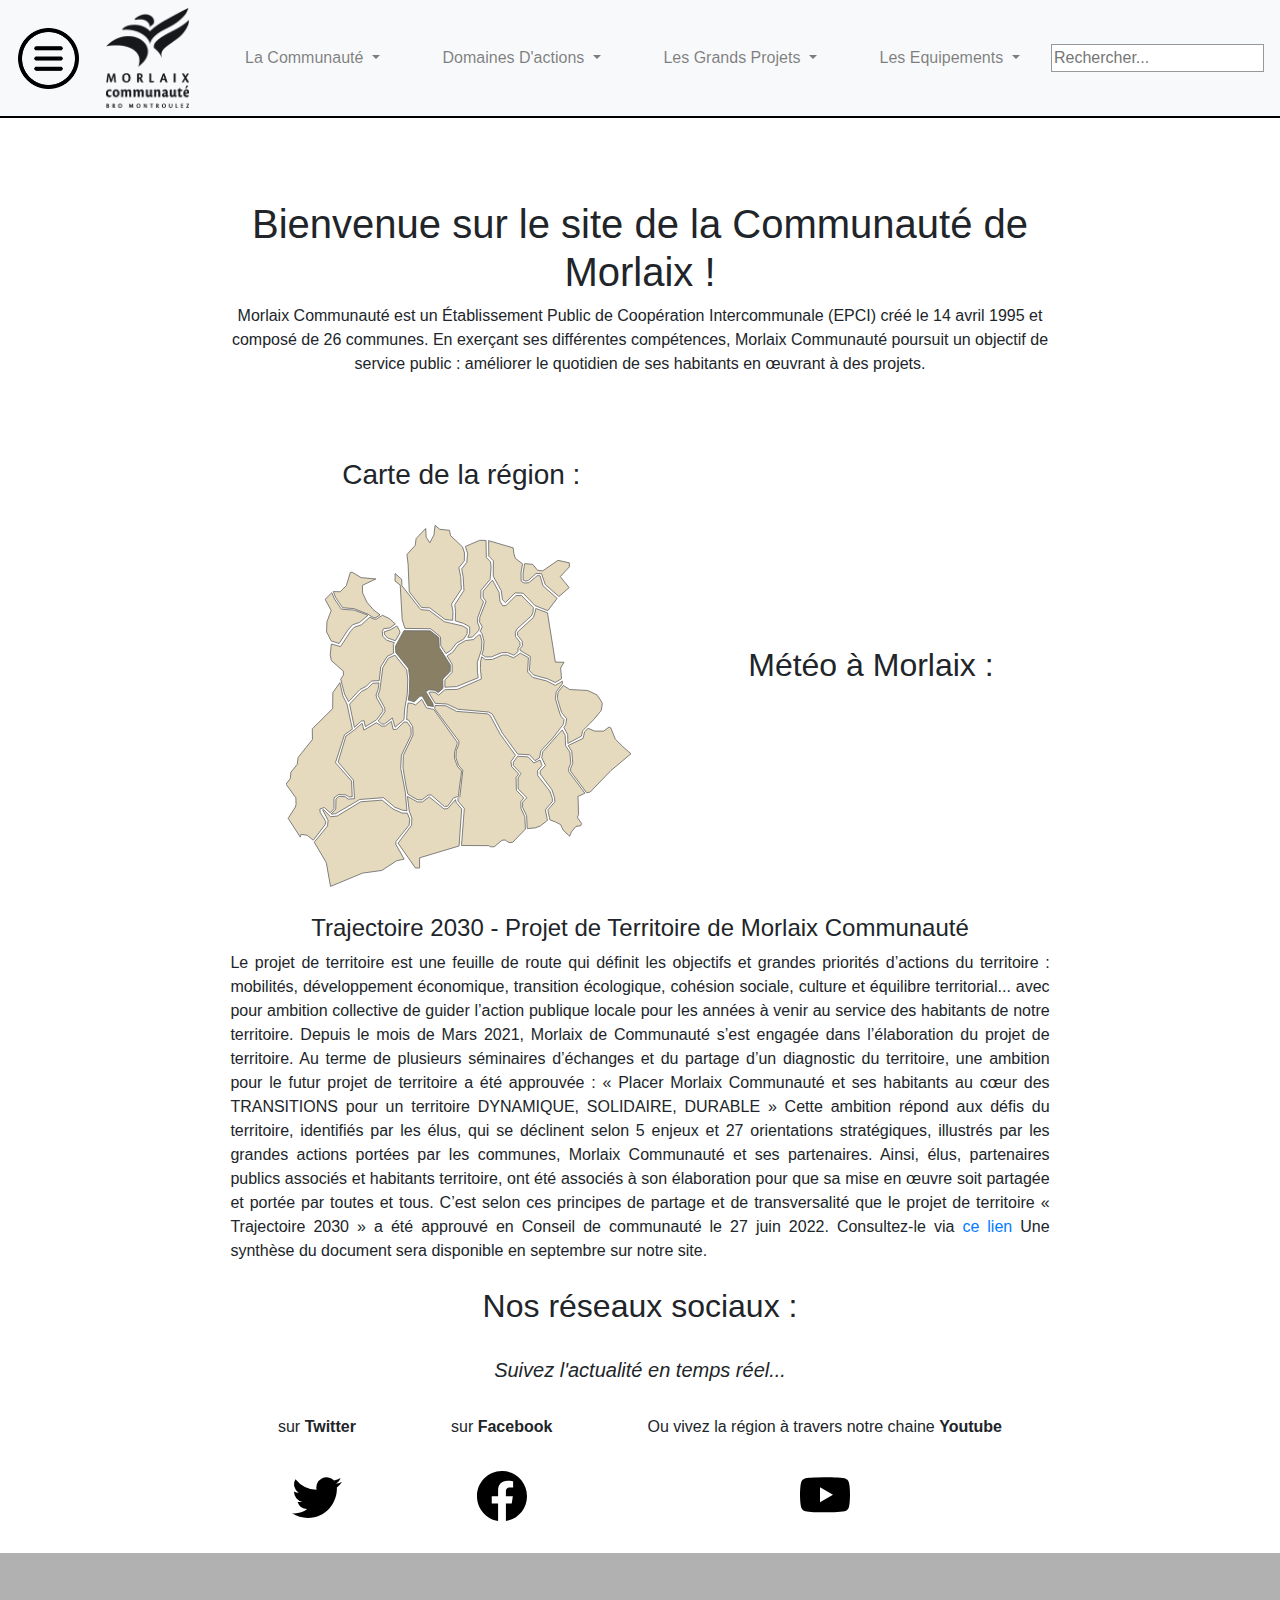
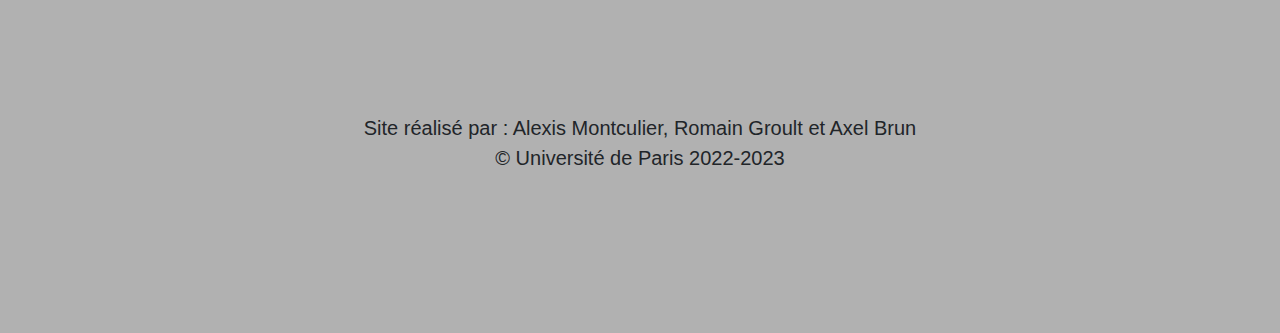
==== index.html @ 9798458b "Projet_Morlaix_v2" ====
<!DOCTYPE html>
<html lang="en">

<head>
  <meta charset="UTF-8">
  <meta http-equiv="X-UA-Compatible" content="IE=edge">
  <meta name="viewport" content="width=device-width, initial-scale=1.0">
  <link rel="stylesheet" href="https://cdn.jsdelivr.net/npm/bootstrap@4.0.0/dist/css/bootstrap.min.css"
    integrity="sha384-Gn5384xqQ1aoWXA+058RXPxPg6fy4IWvTNh0E263XmFcJlSAwiGgFAW/dAiS6JXm" crossorigin="anonymous">
  <link rel="stylesheet" href="CSS/style.css">
  
  <script src="https://code.jquery.com/jquery-3.6.1.min.js"></script>
  <title>Morlaix Communauté</title>
</head>

<body>
  <header class="sticky-top" id="navbar">
    <nav class="navbar navbar-expand-lg navbar-light bg-light">
      <img class="navItem" id="logoTroisBarres" src="image/LogoTroisBarres.png">
      <a class="d-block navItem" id="logo" href="Accueil.html"><img class="navItem" id="logoSite"
          src="image/logo-menu.png"></a>
      <button class="navbar-toggler" type="button" data-toggle="collapse" data-target="#navbarNavDropdown"
        aria-controls="navbarNavDropdown" aria-expanded="false" aria-label="Toggle navigation">
        <span class="navbar-toggler-icon"></span>
      </button>
      <div class="collapse navbar-collapse mx-auto" id="navbarNavDropdown" style="width: 80%">
        <ul class="navbar-nav w-100 d-flex justify-content-around">
          <li class="navItem">
            <a class="nav-link dropdown-toggle" href="#" id="navbarDropdownMenuLink" data-toggle="dropdown"
              aria-haspopup="true" aria-expanded="false">
              La Communauté
            </a>
            <div class="dropdown-menu" aria-labelledby="navbarDropdownMenuLink">
              <a class="dropdown-item" href="#">Les Compétences</a>
              <a class="dropdown-item" href="#">Présentation</a>
              <a class="dropdown-item" href="#">Commande Publique</a>
              <a class="dropdown-item" href="#">Histoire</a>
              <a class="dropdown-item" href="#">Les élus</a>
              <a class="dropdown-item" href="#">Trajectoire 2030</a>
              <a class="dropdown-item" href="#">Bro Montroulez</a>
              <a class="dropdown-item" href="#">Les Assemblées</a>
              <a class="dropdown-item" href="#">Rapport d'Activités 2020</a>
              <a class="dropdown-item" href="#">Catalogue des Tarifs</a>
              <a class="dropdown-item" href="#">Délégation des Services Publics</a>
              <a class="dropdown-item" href="#">Finances</a>
            </div>
          </li>
          <li class="navItem">
            <a class="nav-link dropdown-toggle" href="#" id="navbarDropdownMenuLink" data-toggle="dropdown"
              aria-haspopup="true" aria-expanded="false">
              Domaines D'actions
            </a>
            <div class="dropdown-menu" aria-labelledby="navbarDropdownMenuLink">
              <a class="dropdown-item" href="#">Economie</a>
              <a class="dropdown-item" href="#">Aménagement de l'espace</a>
              <a class="dropdown-item" href="#">Développement Durable</a>
              <a class="dropdown-item" href="#">Système d'Information Géographique</a>
              <a class="dropdown-item" href="#">Les élus</a>
              <a class="dropdown-item" href="#">Transports et Déplacements</a>
              <a class="dropdown-item" href="#">Habitat - Logement</a>
              <a class="dropdown-item" href="#">Tourisme</a>
              <a class="dropdown-item" href="#">Mer et Littoral</a>
              <a class="dropdown-item" href="#">Cohésion Sociale - Jeunesse</a>
              <a class="dropdown-item" href="#">Collecte et Valorisation des Déchets</a>
              <a class="dropdown-item" href="#">Milieux Naturels</a>
              <a class="dropdown-item" href="#">Enseignement Supérieur</a>
              <a class="dropdown-item" href="#">Eau et Assainissement</a>
            </div>
          </li>
          <li class="navItem">
            <a class="nav-link dropdown-toggle" href="#" id="navbarDropdownMenuLink" data-toggle="dropdown"
              aria-haspopup="true" aria-expanded="false">
              Les Grands Projets
            </a>
            <div class="dropdown-menu" aria-labelledby="navbarDropdownMenuLink">
              <a class="dropdown-item" href="#">Le Pôle d'Echange Multimodal</a>
              <a class="dropdown-item" href="#">Réhabilitation de la Manufacture</a>
              <a class="dropdown-item" href="#">ZAC de St Fiacre</a>
              <a class="dropdown-item" href="#">Modernisation de l'Aéroport de l'Aéroport Morlaix Ploujean</a>
              <a class="dropdown-item" href="#">Aménagement des ports</a>
              <a class="dropdown-item" href="#">Le PLUI-H</a>
            </div>
          </li>
          <li class="navItem">
            <a class="nav-link dropdown-toggle" href="#" id="navbarDropdownMenuLink" data-toggle="dropdown"
              aria-haspopup="true" aria-expanded="false">
              Les Equipements
            </a>
            <div class="dropdown-menu" aria-labelledby="navbarDropdownMenuLink">
              <a class="dropdown-item" href="#">Le Rail Route</a>
              <a class="dropdown-item" href="#">Les ZA</a>
              <a class="dropdown-item" href="#">Les Ports - L'Aéroport Morlaix</a>
              <a class="dropdown-item" href="#">La Manufacture des Tabacs</a>
              <a class="dropdown-item" href="#">L'Auberge de Jeunesse</a>
              <a class="dropdown-item" href="#">L'espace Aquatique</a>
              <a class="dropdown-item" href="#">La Cafét'</a>
              <a class="dropdown-item" href="#">La Maison des Penanault</a>
              <a class="dropdown-item" href="#">Les Déchèteries Communautaires</a>
            </div>
          </li>
        </ul>
      </div>
      <!---->
      <div class="navItem">
        <input type="text" id="SearchBar" onkeyup="myFunction()" placeholder="Rechercher...">
      </div>
    </nav>
    <script src="https://cdn.jsdelivr.net/npm/popper.js@1.12.9/dist/umd/popper.min.js"
      integrity="sha384-ApNbgh9B+Y1QKtv3Rn7W3mgPxhU9K/ScQsAP7hUibX39j7fakFPskvXusvfa0b4Q"
      crossorigin="anonymous"></script>
    <script src="https://cdn.jsdelivr.net/npm/bootstrap@4.0.0/dist/js/bootstrap.min.js"
      integrity="sha384-JZR6Spejh4U02d8jOt6vLEHfe/JQGiRRSQQxSfFWpi1MquVdAyjUar5+76PVCmYl"
      crossorigin="anonymous"></script>
    <script src="JS/navbar.js"></script>
  </header>

  <div id="bouttonsColonne">
    <div class="contenu>">
      <button class="btn">Habiter</button>
      <button class="btn">Se Déplacer</button>
      <button class="btn">Entreprendre</button>
      <button class="btn">Visiter / Sortir</button>
      <button class="btn">Grandir</button>
      <button class="btn">Aménager<br>Durablement</button>
      <button class="btn">Réduire, Trier<br>les Déchets</button>
      <button class="btn">Etudier</button>
      <button class="btn">Vivre<br>Ensemble</button>
    </div>
    <script src="JS/button.js"></script>
  </div>

  <div class="corps container-colonne">
    <div class="bienvenue">
      <h1>Bienvenue sur le site de la Communauté de Morlaix !</h1>
      <p>
        Morlaix Communauté est un Établissement Public de Coopération
        Intercommunale (EPCI) créé le 14 avril 1995 et composé de 26 communes.
        En exerçant ses différentes compétences, Morlaix Communauté poursuit
        un objectif de service public : améliorer le quotidien de ses habitants en
        œuvrant à des projets.
      </p>
    </div>

    <div class="article">
      <h4>Trajectoire 2030 - Projet de Territoire de Morlaix Communauté</h3>
        <p>
          Le projet de territoire est une feuille de route qui définit les objectifs et grandes priorités d’actions du
          territoire : mobilités, développement économique, transition écologique, cohésion sociale, culture et
          équilibre
          territorial... avec pour ambition collective de guider l’action publique locale pour les années à venir au
          service des habitants de notre territoire.
          Depuis le mois de Mars 2021, Morlaix de Communauté s’est engagée dans l’élaboration du projet de territoire.
          Au
          terme de plusieurs séminaires d’échanges et du partage d’un diagnostic du territoire, une ambition pour le
          futur
          projet de territoire a été approuvée : « Placer Morlaix Communauté et ses habitants au cœur des TRANSITIONS
          pour
          un territoire DYNAMIQUE, SOLIDAIRE, DURABLE »
          Cette ambition répond aux défis du territoire, identifiés par les élus, qui se déclinent selon 5 enjeux et 27
          orientations stratégiques, illustrés par les grandes actions portées par les communes, Morlaix Communauté et
          ses
          partenaires.
          Ainsi, élus, partenaires publics associés et habitants territoire, ont été associés à son élaboration pour que
          sa mise en œuvre soit partagée et portée par toutes et tous.
          C’est selon ces principes de partage et de transversalité que le projet de territoire « Trajectoire 2030 » a
          été
          approuvé en Conseil de communauté le 27 juin 2022. Consultez-le via
          <a href="https://urlz.fr/iOXj" target="_blank">ce lien</a>
          Une synthèse du document sera disponible en septembre sur notre site.
        </p>
    </div>

    <div class="carte-meteo container-ligne">
      <div class="carte container-colonne">
        <h3>Carte de la région :</h3>
        <svg>
          <a xlink:title="St-Thégonnec Loc-Eguiner">
            <path style="stroke-linejoin: round; stroke-opacity: 1;  " fill="#e5dabe" stroke="#666666"
              d="M1.3,189.3L5.7,182.4L6.1000000000000005,180.9L6,176.8L0,168.5L2.6,165.1L3,161.2L6.8,156.5L7.3999999999999995,152.2L16.099999999999998,141.29999999999998L15.999999999999998,134.79999999999998L28.4,122.49999999999999L28.5,112.79999999999998L32.8,106.69999999999999L34.599999999999994,114.79999999999998L37.099999999999994,119.69999999999999L40.39999999999999,135L35.599999999999994,138.4L30.099999999999994,155.4L39.89999999999999,166.6L40.29999999999999,176.2H38.19999999999999L36.39999999999999,175L31.999999999999993,174.8L29.199999999999992,176.8V183.4L26.89999999999999,185.9L23.29999999999999,182.70000000000002L20.59999999999999,183.60000000000002L20.79999999999999,185.60000000000002L24.19999999999999,191.20000000000002L23.899999999999988,193.00000000000003L16.599999999999987,202.60000000000002L12.899999999999988,199.60000000000002L9.2,199L8.7,200.7L1.3,189.3"
              stroke-width="0.5" stroke-linejoin="round" stroke-opacity="1"
              transform="matrix(1.6434,0,0,1.6434,0,8.2757)"></path>
          </a>
          <a xlink:title="Plounéour-Menez">
            <path style="stroke-linejoin: round; stroke-opacity: 1;  " fill="#e5dabe" stroke="#666666"
              d="M17.2,203.8L25.299999999999997,193.9L25.599999999999998,190.5L22.299999999999997,184.1L22.799999999999997,183.9L27.099999999999998,188.3L31.099999999999998,187.9L45.5,179.20000000000002L58.5,178.20000000000002L65.1,183.60000000000002L70.69999999999999,186.10000000000002H73.79999999999998L75.29999999999998,189.8L74.89999999999998,193.4L66.89999999999998,203.4L66.79999999999998,205.1L71.89999999999998,214.1L67.29999999999998,215.1L58.29999999999998,221L46.59999999999998,222.6L27.09999999999998,230.7L24.49999999999998,216.2L17.2,203.8Z"
              stroke-width="0.5" stroke-linejoin="round" stroke-opacity="1"
              transform="matrix(1.6434,0,0,1.6434,0,8.2757)"></path>
          </a>
          <a xlink:title="Taulé">
            <path style="stroke-linejoin: round; stroke-opacity: 1;  " fill="#e5dabe" stroke="#666666"
              d="M38.1,118.3L35.6,113.6L33.300000000000004,104.6L35,102L34.8,99.6L27.599999999999998,93.3L26.9,89.8L27.599999999999998,83.2L33.199999999999996,84.8L39.3,75.39999999999999L41.5,72.99999999999999L45.9,71.49999999999999L51.1,66.79999999999998L53,67.89999999999998L54.9,68.09999999999998L58.699999999999996,65.69999999999997L62.99999999999999,67.79999999999997L66.5,70.99999999999997L63.2,73.39999999999998L59.400000000000006,73.89999999999998L58.60000000000001,75.49999999999997L58.80000000000001,78.39999999999998L61.20000000000001,80.89999999999998L66.00000000000001,82.39999999999998L65.30000000000001,83.49999999999997L65.4,88.79999999999997L61.50000000000001,90.79999999999997L57.70000000000001,96.99999999999997L56.70000000000001,105.49999999999997L52.00000000000001,105.69999999999997L48.900000000000006,108.89999999999998L45.00000000000001,110.89999999999998L38.1,118.3Z"
              stroke-width="0.5" stroke-linejoin="round" stroke-opacity="1"
              transform="matrix(1.6434,0,0,1.6434,0,8.2757)"></path>
          </a>
          <a xlink:title="Henvic">
            <path style="stroke-linejoin: round; stroke-opacity: 1;  " fill="#e5dabe" stroke="#666666"
              d="M27.5,81.3L32.3,82.89999999999999L37.599999999999994,74.8L40.49999999999999,71.5L44.89999999999999,70L49.89999999999999,65.7L41.49999999999999,62.6L33.699999999999996,62L29.499999999999996,55.8L27.899999999999995,52L23.8,56L27.5,62.8L24.9,69.7L24.7,75.8L27.5,81.3Z"
              stroke-width="0.5" stroke-linejoin="round" stroke-opacity="1"
              transform="matrix(1.6434,0,0,1.6434,0,8.2757)"></path>
          </a>
          <a xlink:title="Ste-Sève">
            <path style="stroke-linejoin: round; stroke-opacity: 1;  " fill="#e5dabe" stroke="#666666"
              d="M38.7,119.8L46,112L49.6,110.2L52.800000000000004,107.10000000000001L56.6,106.9L56,111L54.8,114.2L55.199999999999996,116.10000000000001L58.9,122.60000000000001V124.2L55.1,129.3L48.300000000000004,133.5L47.50000000000001,129.9L45.800000000000004,130.1L41.6,133.9L38.7,119.8Z"
              stroke-width="0.5" stroke-linejoin="round" stroke-opacity="1"
              transform="matrix(1.6434,0,0,1.6434,0,8.2757)"></path>
          </a>
          <a xlink:title="Pleyber-Christ">
            <path style="stroke-linejoin: round; stroke-opacity: 1;  " fill="#e5dabe" stroke="#666666"
              d="M27.4,186.7L30.299999999999997,183.6L30.4,177.5L32.199999999999996,175.9L35.9,176.1L37.9,177.6L41.699999999999996,177.29999999999998L41,166L31.7,155L36.5,139.2L41.6,135.5L46.300000000000004,131.4L47.400000000000006,135.6L55.00000000000001,131.1L58.300000000000004,133.2L60.400000000000006,133.1L64.10000000000001,130.29999999999998L65.2,135.2L67.3,135.1L71.8,130.7H73.6L76,134L76.2,138.4L70.2,151L69.8,158.8L72.6,173.3L73.6,184.70000000000002L70.69999999999999,184.3L66.19999999999999,182.5L59.29999999999999,176.7L44.89999999999999,177.79999999999998L30.09999999999999,186.49999999999997L27.4,186.7Z"
              stroke-width="0.5" stroke-linejoin="round" stroke-opacity="1"
              transform="matrix(1.6434,0,0,1.6434,0,8.2757)"></path>
          </a>
          <a xlink:title="Plourin lès Morlaix">
            <path style="stroke-linejoin: round; stroke-opacity: 1;  " fill="#e5dabe" stroke="#666666"
              d="M74.2,174.6L73.10000000000001,170L71.2,158.4L71.4,151L77.30000000000001,138.6L77.10000000000001,133.5L74.50000000000001,129.4L73.40000000000002,129.20000000000002L73.80000000000003,122.20000000000002L74.30000000000003,119.10000000000002L76.80000000000003,119.40000000000002L78.80000000000003,120.30000000000003L82.60000000000002,116.90000000000002L85.50000000000003,122.10000000000002L89.90000000000003,123.00000000000003L104.10000000000004,142.80000000000004L104.20000000000003,143.80000000000004L102.60000000000004,148.80000000000004L102.50000000000004,152.80000000000004L104.40000000000005,157.80000000000004L106.80000000000005,160.40000000000003L106.60000000000005,162.90000000000003L105.40000000000005,171.40000000000003L104.90000000000005,175.90000000000003L102.00000000000004,176.80000000000004L98.40000000000005,181.90000000000003L96.40000000000005,182.10000000000002L88.40000000000005,175.10000000000002H86.50000000000004L82.70000000000005,178.00000000000003L79.80000000000004,177.90000000000003L74.2,174.6Z"
              stroke-width="0.5" stroke-linejoin="round" stroke-opacity="1"
              transform="matrix(1.6434,0,0,1.6434,0,8.2757)"></path>
          </a>
          <a xlink:title="St-Martin-des-Champs">
            <path style="stroke-linejoin: round; stroke-opacity: 1;  " fill="#e5dabe" stroke="#666666"
              d="M56.1,130L60.2,124.4L60.1,122.2L56.6,115.7L56,114.4L57.1,111.30000000000001L58.9,97.60000000000001L62.199999999999996,91.9L66.3,90L73.39999999999999,98.9L74.1,104.5L73.8,113.8L72.2,122.8L71.8,129.2L66.39999999999999,133.79999999999998L64.69999999999999,128.2L59.89999999999999,131.89999999999998H58.19999999999999L56.1,130Z"
              stroke-width="0.5" stroke-linejoin="round" stroke-opacity="1"
              transform="matrix(1.6434,0,0,1.6434,0,8.2757)"></path>
          </a>
          <a xlink:title="Morlaix">
            <path style="stroke-linejoin: round; stroke-opacity: 1;  " fill="#887f65" stroke="#666666"
              d="M74.4,117.3L75,113.3L75.3,104.1L74.6,98.1L66.8,88.39999999999999L66.6,84.49999999999999L71.8,75.09999999999998L87.8,75.19999999999997L93,79.29999999999997L93.2,85.19999999999997L100,95.89999999999998L99.9,99.89999999999998L95.4,104.49999999999997L95.5,110.19999999999997L92.6,112.69999999999997L90.6,111.39999999999998L87,111L85,112.2L89.4,119.4L89.7,121.2L86.2,120.7L82.9,114.8L81.5,115L78.1,118.4L76.6,117.9L74.4,117.3Z"
              stroke-width="0.5" stroke-linejoin="round" stroke-opacity="1"
              transform="matrix(1.6434,0,0,1.6434,0,8.2757)"></path>
          </a>
          <a xlink:title="Locquénolé">
            <path style="stroke-linejoin: round; stroke-opacity: 1;  " fill="#e5dabe" stroke="#666666"
              d="M60.1,77.6L59.7,75.8L63.6,74.5L67.5,72.2L69.1,75.10000000000001L69.3,76.4L66.6,81.2L61.699999999999996,79.5L60.1,77.6Z"
              stroke-width="0.5" stroke-linejoin="round" stroke-opacity="1"
              transform="matrix(1.6434,0,0,1.6434,0,8.2757)"></path>
          </a>
          <a xlink:title="Carantec">
            <path style="stroke-linejoin: round; stroke-opacity: 1;  " fill="#e5dabe" stroke="#666666"
              d="M28.8,51.3L30.2,54.9L34.4,61.1L41.4,61.7L49.8,65L53.099999999999994,67.1L54.3,67.3L57.199999999999996,65.5L52.99999999999999,62.2L49.199999999999996,57.7L46.599999999999994,52.1L46.49999999999999,47.5L54.69999999999999,43.6L45.69999999999999,42.800000000000004L40.59999999999999,39.7L39.19999999999999,39.5L36.69999999999999,47.7L33,51.4L28.8,51.3Z"
              stroke-width="0.5" stroke-linejoin="round" stroke-opacity="1"
              transform="matrix(1.6434,0,0,1.6434,0,8.2757)"></path>
          </a>
          <a xlink:title="Plouezoc'h">
            <path style="stroke-linejoin: round; stroke-opacity: 1;  " fill="#e5dabe" stroke="#666666"
              d="M97.3,89L94.2,84.3L94,78.9L88,73.9L72.4,73.7L70.7,68.4L69.5,47.300000000000004L66.4,45V40.3L70.4,43.9L70.5,47.699999999999996L82,62.3L87.1,62.699999999999996L96.3,69.6L107.39999999999999,72.19999999999999L110.3,73.79999999999998L110.2,76.99999999999999L108.10000000000001,80.19999999999999L103.7,82.69999999999999L100.3,87.1L97.3,89Z"
              stroke-width="0.5" stroke-linejoin="round" stroke-opacity="1"
              transform="matrix(1.6434,0,0,1.6434,0,8.2757)"></path>
          </a>
          <a xlink:title="Garlan">
            <path style="stroke-linejoin: round; stroke-opacity: 1;  " fill="#e5dabe" stroke="#666666"
              d="M98,90.5L101.4,88.2L104.7,83.8L109.2,81.1L114.10000000000001,80.5L117.2,77.7H118.2L119.2,81.60000000000001L119,86.60000000000001L116.4,94.4L116.5,100.5L117,103.7L103.8,109.10000000000001L96.7,109.50000000000001V105.10000000000001L101.10000000000001,100.4V95.5L98,90.5Z"
              stroke-width="0.5" stroke-linejoin="round" stroke-opacity="1"
              transform="matrix(1.6434,0,0,1.6434,0,8.2757)"></path>
          </a>
          <a xlink:title="St-Jean-du-Doigt">
            <path style="stroke-linejoin: round; stroke-opacity: 1;  " fill="#e5dabe" stroke="#666666"
              d="M110.6,79.2L111.69999999999999,76.8L111.79999999999998,72.8L108.09999999999998,70.7L102.99999999999999,69.10000000000001L103.19999999999999,63.50000000000001L102.69999999999999,59.300000000000004L108.29999999999998,50.60000000000001L107.79999999999998,42.30000000000001L106.89999999999998,37.500000000000014L109.99999999999997,33.600000000000016L110.49999999999997,28.100000000000016L109.19999999999997,23.800000000000015L117.89999999999998,20.100000000000016L121.69999999999997,20.200000000000017L121.89999999999998,30.500000000000018L124.39999999999998,33.100000000000016L124.79999999999998,36.40000000000001L124.19999999999999,43.90000000000001L118.6,50.600000000000016L118.5,55.30000000000002L120.2,57.600000000000016L116.60000000000001,67.20000000000002V70.40000000000002L117.7,73.00000000000001L117.3,75.00000000000001L113.39999999999999,79.00000000000001L110.6,79.2Z"
              stroke-width="0.5" stroke-linejoin="round" stroke-opacity="1"
              transform="matrix(1.6434,0,0,1.6434,0,8.2757)"></path>
          </a>
          <a xlink:title="Plougasnou">
            <path style="stroke-linejoin: round; stroke-opacity: 1;  " fill="#e5dabe" stroke="#666666"
              d="M101.4,68.8L101.60000000000001,63.4L100.7,58.9L106.7,49.8L106.3,42.199999999999996L105.2,36.8L108.5,32.599999999999994L108.6,27.799999999999994L107.39999999999999,24.099999999999994L100.1,17.199999999999996L99.5,13.999999999999996L93.6,13.399999999999997L90.7,11L90,16.9L87.5,21.599999999999998L85.3,18.2L85,12.9L79.2,19L78.60000000000001,23.2L73.60000000000001,28.7L74.30000000000001,34.7L75.00000000000001,51.400000000000006L82.50000000000001,61.00000000000001L87.50000000000001,61.20000000000001L96.80000000000001,68.30000000000001L101.4,68.8Z"
              stroke-width="0.5" stroke-linejoin="round" stroke-opacity="1"
              transform="matrix(1.6434,0,0,1.6434,0,8.2757)"></path>
          </a>
          <a xlink:title="Lanmeur">
            <path style="stroke-linejoin: round; stroke-opacity: 1;  " fill="#e5dabe" stroke="#666666"
              d="M118.2,75.7L119.4,72.60000000000001L117.80000000000001,69.9L117.9,67.10000000000001L121.7,57.400000000000006L119.9,54.60000000000001L120,51.00000000000001L125.6,44.300000000000004L129.6,51.7L130.2,57.1L131.79999999999998,59.9L133.79999999999998,59.8L139.99999999999997,53.699999999999996H143.29999999999998L150.49999999999997,60.99999999999999L150.29999999999998,63.89999999999999L149.29999999999998,66.1L140.7,73.89999999999999L139.5,76.19999999999999L139.7,78.69999999999999L142.29999999999998,82.1L142.39999999999998,84.19999999999999L141.2,85.79999999999998V87.79999999999998L138.6,89.99999999999999L134.7,88.39999999999999L131.1,88.49999999999999L125.1,90.99999999999999L121.39999999999999,91.09999999999998L119.19999999999999,89.59999999999998L120.1,86.89999999999998L120.5,81.59999999999998L119.2,76.69999999999997L118.2,75.7Z"
              stroke-width="0.5" stroke-linejoin="round" stroke-opacity="1"
              transform="matrix(1.6434,0,0,1.6434,0,8.2757)"></path>
          </a>
          <a xlink:title="Plouigneau">
            <path style="stroke-linejoin: round; stroke-opacity: 1;  " fill="#e5dabe" stroke="#666666"
              d="M119,91L121.3,92.7L125.5,92.60000000000001L131.6,90.00000000000001L134.5,89.90000000000002L138.4,91.60000000000002L142.6,88.80000000000003L147.5,91.50000000000003L147.4,93.30000000000003L147,100.20000000000003L150.1,103.50000000000003L158.6,105.70000000000003L163.9,108.40000000000003L168.20000000000002,105.80000000000004L168.10000000000002,107.50000000000004L164.50000000000003,112.20000000000005L163.90000000000003,116.40000000000005L166.60000000000002,125.50000000000004L167.50000000000003,127.40000000000005L169.20000000000002,129.20000000000005L168.70000000000002,132.10000000000005L162.4,140.40000000000006L155.1,148.20000000000007L154.2,152.50000000000009L151.5,154.20000000000007L148.2,150.60000000000008L141,150.20000000000007L131.7,137.50000000000009L125.6,125.90000000000009L123.3,124.6000000000001L104.6,122.90000000000009L97.89999999999999,119.70000000000009L90.69999999999999,119.30000000000008L86.89999999999999,112.80000000000008L87.49999999999999,112.40000000000008L90.69999999999999,112.60000000000008L92.89999999999999,114.30000000000008L96.69999999999999,111.00000000000009L104.29999999999998,110.80000000000008L118.89999999999998,104.50000000000009L118.29999999999998,98.10000000000008L118.39999999999998,94.20000000000007L119,91Z"
              stroke-width="0.5" stroke-linejoin="round" stroke-opacity="1"
              transform="matrix(1.6434,0,0,1.6434,0,8.2757)"></path>
          </a>
          <a xlink:title="Plougonven">
            <path style="stroke-linejoin: round; stroke-opacity: 1;  " fill="#e5dabe" stroke="#666666"
              d="M90.7,120.6L97.3,120.8L103.8,124.2L122.5,125.7L124.2,126.7L130.3,138L139.60000000000002,150.9L136.90000000000003,154.70000000000002L137.30000000000004,157.8L141.60000000000005,162.3L140.00000000000006,164.4L140.20000000000005,172.20000000000002L144.70000000000005,176.9L142.90000000000003,179.1L143.00000000000003,183.29999999999998L145.30000000000004,188.2L145.70000000000005,195.79999999999998L137.90000000000003,203.89999999999998L135.60000000000002,203.99999999999997L133.50000000000003,202.49999999999997L131.50000000000003,202.59999999999997L126.70000000000003,206.59999999999997H124.60000000000004L123.30000000000004,205.89999999999998L106.80000000000004,205.79999999999998L108.50000000000004,183.29999999999998L104.70000000000005,178.79999999999998L104.60000000000005,177.29999999999998L105.80000000000005,175.99999999999997L107.60000000000005,160.09999999999997L105,157L103.4,152.5L103.60000000000001,148.1L105.2,144.1V142.29999999999998L90.5,122.59999999999998L90.7,120.6Z"
              stroke-width="0.5" stroke-linejoin="round" stroke-opacity="1"
              transform="matrix(1.6434,0,0,1.6434,0,8.2757)"></path>
          </a>
          <a xlink:title="Plouégat-Guerrand">
            <path style="stroke-linejoin: round; stroke-opacity: 1;  " fill="#e5dabe" stroke="#666666"
              d="M169.2,94.3L163.89999999999998,94.2L159.09999999999997,64.2L151.99999999999997,61.6L151.49999999999997,64.2L150.49999999999997,67.10000000000001L140.79999999999998,76.00000000000001L140.99999999999997,78.00000000000001L143.69999999999996,81.40000000000002L143.89999999999995,84.30000000000003L142.39999999999995,86.00000000000003L142.49999999999994,87.10000000000002L148.69999999999993,90.80000000000003L148.09999999999994,99.30000000000003L150.69999999999993,102.10000000000002L159.19999999999993,104.40000000000002L163.89999999999992,106.60000000000002L167.69999999999993,104.30000000000003L167.09999999999994,97.80000000000003L169.2,94.3Z"
              stroke-width="0.5" stroke-linejoin="round" stroke-opacity="1"
              transform="matrix(1.6434,0,0,1.6434,0,8.2757)"></path>
          </a>
          <a xlink:title="Guimaëc">
            <path style="stroke-linejoin: round; stroke-opacity: 1;  " fill="#e5dabe" stroke="#666666"
              d="M159.3,62.9L151.5,59.8L144.3,52.3L139.4,52.099999999999994L133.5,57.99999999999999L131.7,56.199999999999996L131,50.8L126.1,41.9L126.19999999999999,32.599999999999994L123.39999999999999,29.699999999999996L123.3,20.299999999999997L138.2,24.699999999999996L138.7,28.399999999999995L139.6,31.099999999999994L143.9,34.39999999999999L143,40L143.1,44.9L144.9,46.1L147.8,45.9L152.9,41.6L154.6,41.7L156.4,47.800000000000004L165,55.400000000000006L159.3,62.9Z"
              stroke-width="0.5" stroke-linejoin="round" stroke-opacity="1"
              transform="matrix(1.6434,0,0,1.6434,0,8.2757)"></path>
          </a>
          <a xlink:title="Lannéanou">
            <path style="stroke-linejoin: round; stroke-opacity: 1;  " fill="#e5dabe" stroke="#666666"
              d="M138.4,155.1L140.9,151.5L147.4,151.9L150.8,155.6L154.60000000000002,153.79999999999998L155.8,157.1L153.10000000000002,160.2L153.20000000000002,163.29999999999998L160.50000000000003,172.7L162.10000000000002,177.2V179L157.8,184.1L159.10000000000002,190.5L154.8,193.9L151.70000000000002,195.1L146.8,195.5L146.4,187.7L144,182.7V179.39999999999998L146.6,176.7L141.29999999999998,171.39999999999998L141.2,164.7L143,162L138.3,157.1L138.4,155.1Z"
              stroke-width="0.5" stroke-linejoin="round" stroke-opacity="1"
              transform="matrix(1.6434,0,0,1.6434,0,8.2757)"></path>
          </a>
          <a xlink:title="Botsorhel">
            <path style="stroke-linejoin: round; stroke-opacity: 1;  " fill="#e5dabe" stroke="#666666"
              d="M160.6,190.2L159.29999999999998,184.2L163.6,179.2L163.4,176.7L161.8,171.89999999999998L154.70000000000002,162.29999999999998V160.49999999999997L157.9,157.09999999999997L155.6,152.39999999999998L156.29999999999998,148.7L168.1,135.5L169.9,138.8L170.1,145L172.7,149L173.29999999999998,155.7L171.99999999999997,158.79999999999998V160.79999999999998L181.89999999999998,173.99999999999997L177.59999999999997,175.99999999999997L177.79999999999995,178.29999999999998L177.99999999999994,186.99999999999997L177.29999999999995,188.69999999999996L179.89999999999995,192.49999999999997L179.29999999999995,193.79999999999998L176.39999999999995,194.2L173.69999999999996,197.5L172.59999999999997,200.2L168.59999999999997,196.39999999999998L167.09999999999997,193.09999999999997L163.99999999999997,191.49999999999997L160.6,190.2Z"
              stroke-width="0.5" stroke-linejoin="round" stroke-opacity="1"
              transform="matrix(1.6434,0,0,1.6434,0,8.2757)"></path>
          </a>
          <a xlink:title="Guerlesquin">
            <path style="stroke-linejoin: round; stroke-opacity: 1;  " fill="#e5dabe" stroke="#666666"
              d="M182.9,173.7L173.20000000000002,160.6V158.79999999999998L174.50000000000003,155.89999999999998L173.90000000000003,148.49999999999997L171.70000000000005,144.99999999999997L180.80000000000004,140.59999999999997L181.70000000000005,136.59999999999997L183.80000000000004,134.49999999999997L187.80000000000004,136.19999999999996H193.30000000000004L196.60000000000005,133.69999999999996L197.60000000000005,134.19999999999996L200.40000000000006,141.09999999999997L204.80000000000007,145.49999999999997L209.90000000000006,149.99999999999997L197.70000000000007,160.19999999999996L185.10000000000008,173.29999999999995L182.9,173.7Z"
              stroke-width="0.5" stroke-linejoin="round" stroke-opacity="1"
              transform="matrix(1.6434,0,0,1.6434,0,8.2757)"></path>
          </a>
          <a xlink:title="Le Cloître - St Thégonnec">
            <path style="stroke-linejoin: round; stroke-opacity: 1;  " fill="#e5dabe" stroke="#666666"
              d="M78.7,219.4L68.2,204.4L76.4,193.5L76.60000000000001,189.1L75.00000000000001,184.9L73.90000000000002,175.9L79.90000000000002,179.3H83.00000000000001L87.10000000000001,176.20000000000002L96.2,183.60000000000002L98.5,183.3L103.1,177.9L103.6,179.70000000000002L106.89999999999999,183.60000000000002L105.3,206.10000000000002L81.3,213.3V219.5H78.7Z"
              stroke-width="0.5" stroke-linejoin="round" stroke-opacity="1"
              transform="matrix(1.6434,0,0,1.6434,0,8.2757)"></path>
          </a>
          <a xlink:title="Locquirec">
            <path style="stroke-linejoin: round; stroke-opacity: 1;  " fill="#e5dabe" stroke="#666666"
              d="M145.2,34.3L144.29999999999998,40.099999999999994V44.3L145.79999999999998,44.9L147.49999999999997,44.5L152.19999999999996,40.3L155.49999999999997,40.4L157.79999999999998,47.1L166.1,54.300000000000004L172.29999999999998,48.900000000000006L166.89999999999998,42.2L172.39999999999998,36.300000000000004V33.800000000000004L165.49999999999997,32.300000000000004L156.19999999999996,38.7L152.99999999999997,38.300000000000004L150.09999999999997,34.7L145.2,34.3Z"
              stroke-width="0.5" stroke-linejoin="round" stroke-opacity="1"
              transform="matrix(1.6434,0,0,1.6434,0,8.2757)"></path>
          </a>
          <a xlink:title="Plouégat-Moysan">
            <path style="stroke-linejoin: round; stroke-opacity: 1;  " fill="#e5dabe" stroke="#666666"
              d="M168.8,108.4L165.60000000000002,112.4C165.60000000000002,112.4,165.00000000000003,115.80000000000001,165.10000000000002,116.2C165.20000000000002,116.60000000000001,167.70000000000002,124.9,167.70000000000002,124.9L170.8,128.70000000000002L170.20000000000002,132.3L169.10000000000002,134L171.40000000000003,138.3L171.50000000000003,143.70000000000002L179.70000000000002,139.3L180.60000000000002,135.9L187.10000000000002,129.3L191.8,123.70000000000002L192.5,119.40000000000002L191.2,117.00000000000001L189.1,114.10000000000001L183.6,111.50000000000001L172.6,110.90000000000002L168.8,108.4Z"
              stroke-width="0.5" stroke-linejoin="round" stroke-opacity="1"
              transform="matrix(1.6434,0,0,1.6434,0,8.2757)"></path>
          </a>
        </svg>
      </div>
      <div class="meteo container-colonne">
        <h2>Météo à Morlaix :<h4 id="temp"></h4></h2>
        <img id="logoMeteo">

        <script src="JS/app.js"></script>
      </div>
    </div>

    <div class ="calendrier">
      
    </div>

    <div class="liens container-colonne">
      <h2>Nos réseaux sociaux :</h2>
      <h5><i>Suivez l'actualité en temps réel...</i></h5>
      <div class="liens container-ligne">
        <div id="Twitter">
          <p>sur <b>Twitter</b></p>
          <a class="logo-network" href="https://twitter.com/Morlaix_Attract" target="_blank"><img class="logo-network"
              id="logoTwitter" src="image/twitter.svg"></a>
        </div>

        <div id="Facebook">
          <p>sur <b>Facebook</b></p>
          <a class="logo-network" href="https://www.facebook.com/MorlaixCommunauteOfficiel/" target="_blank"><img
              class="logo-network" id="logoFacebook" src="image/facebook.svg"></a>
        </div>

        <div id="Youtube">
          <p>Ou vivez la région à travers notre chaine <b>Youtube</b></p>
          <a class="logo-network" href="https://www.youtube.com/user/morlaixFR/feed" target="_blank"><img
              class="logo-network" id="logoYoutube" src="image/youtube.svg"></a>
        </div>
      </div>
    </div>
  </div>

  </div>

  <footer>
    <p>Site réalisé par : Alexis Montculier, Romain Groult et Axel Brun</p>
    <p> &copy; Université de Paris 2022-2023</p>
  </footer>
</body>

</html>
---- CSS/style.css ----
.sticky {
  position: sticky;
  top: 0;
  width: 100%
}

nav {
  display: flex;
  justify-content: space-around;
  border-bottom: solid 2px black;
}

.navbar-collapse {
  flex-grow: 0;
}

p {
  margin: 0 !important;
  padding: 0 !important;
}

#SearchBar {
  border: 1px solid rgb(152, 152, 152);
}

#logoSite {
  min-width: 100%;
  height: 100%;
}

#logo {
  padding: 0 !important;
  height: 100px;
  margin: 0 2%;
}

#logoTroisBarres {
  height: 65px;
  cursor: pointer;
}


#bouttonsColonne {
  z-index: 1;
  position: fixed;
  float: left;
  height: calc(100vh - 110px);
  width: 200px;
  min-width: 200px;
  border-right: 2px solid black;
  border-bottom: 2px solid black;
  display: none;
  overflow-y: scroll;
  overflow-x: hidden;
  background-color: rgb(255, 255, 255);
}

.btn {
  width: 60%;
  height: 75px;
  margin: 10% 20%;
  display: block;
}

.container-colonne {
  display: flex;
  flex-direction: column;
  justify-content: center;
}

.container-ligne {
  display: flex;
  flex-direction: row;
  justify-content: center;
}

.corps {
  font-family: inherit;
  padding: 0 18%;
  text-align: center;

}

.bienvenue {
  padding: 10% 0;
  order: 1;
}

.bienvenue p {
  font-size: 1em;
  padding-top: 2%;
}

.article {
  padding: 3% 0;
  text-align: center;
  order: 3;
}

.article p {
  padding-top: 2%;
  text-align: justify;
  font-size: 1em;
}

.carte-meteo {
  order: 2;
  justify-content: space-around;
}


.carte svg {
  height: 390px;
  width: 350px;
  align-self: center;
}

.carte path:hover {
  fill: #44362e;
}

#logoMeteo {
  width: 75%;
  align-self: center;
}

.calendrier {
  order: 4;
}

.liens {
  justify-content: space-around;
  order: 5;
}

.liens h5 {
  padding: 3% 0;
}

.logo-network {
  width: 50px;
  margin: 2em auto;
}

footer {
  background-color: rgb(177, 177, 177);
  font-size: 20px;
  text-align: center;
  padding: 8em 0;
}


@media screen and (max-width: 600px) {
  .carte-meteo {
    flex-direction: column
  }
  .corps {
    padding : 7%;
  }
  #logoMeteo {
    width: 55%;
  }
}


.dropdown-menu {
  left: initial !important;
}
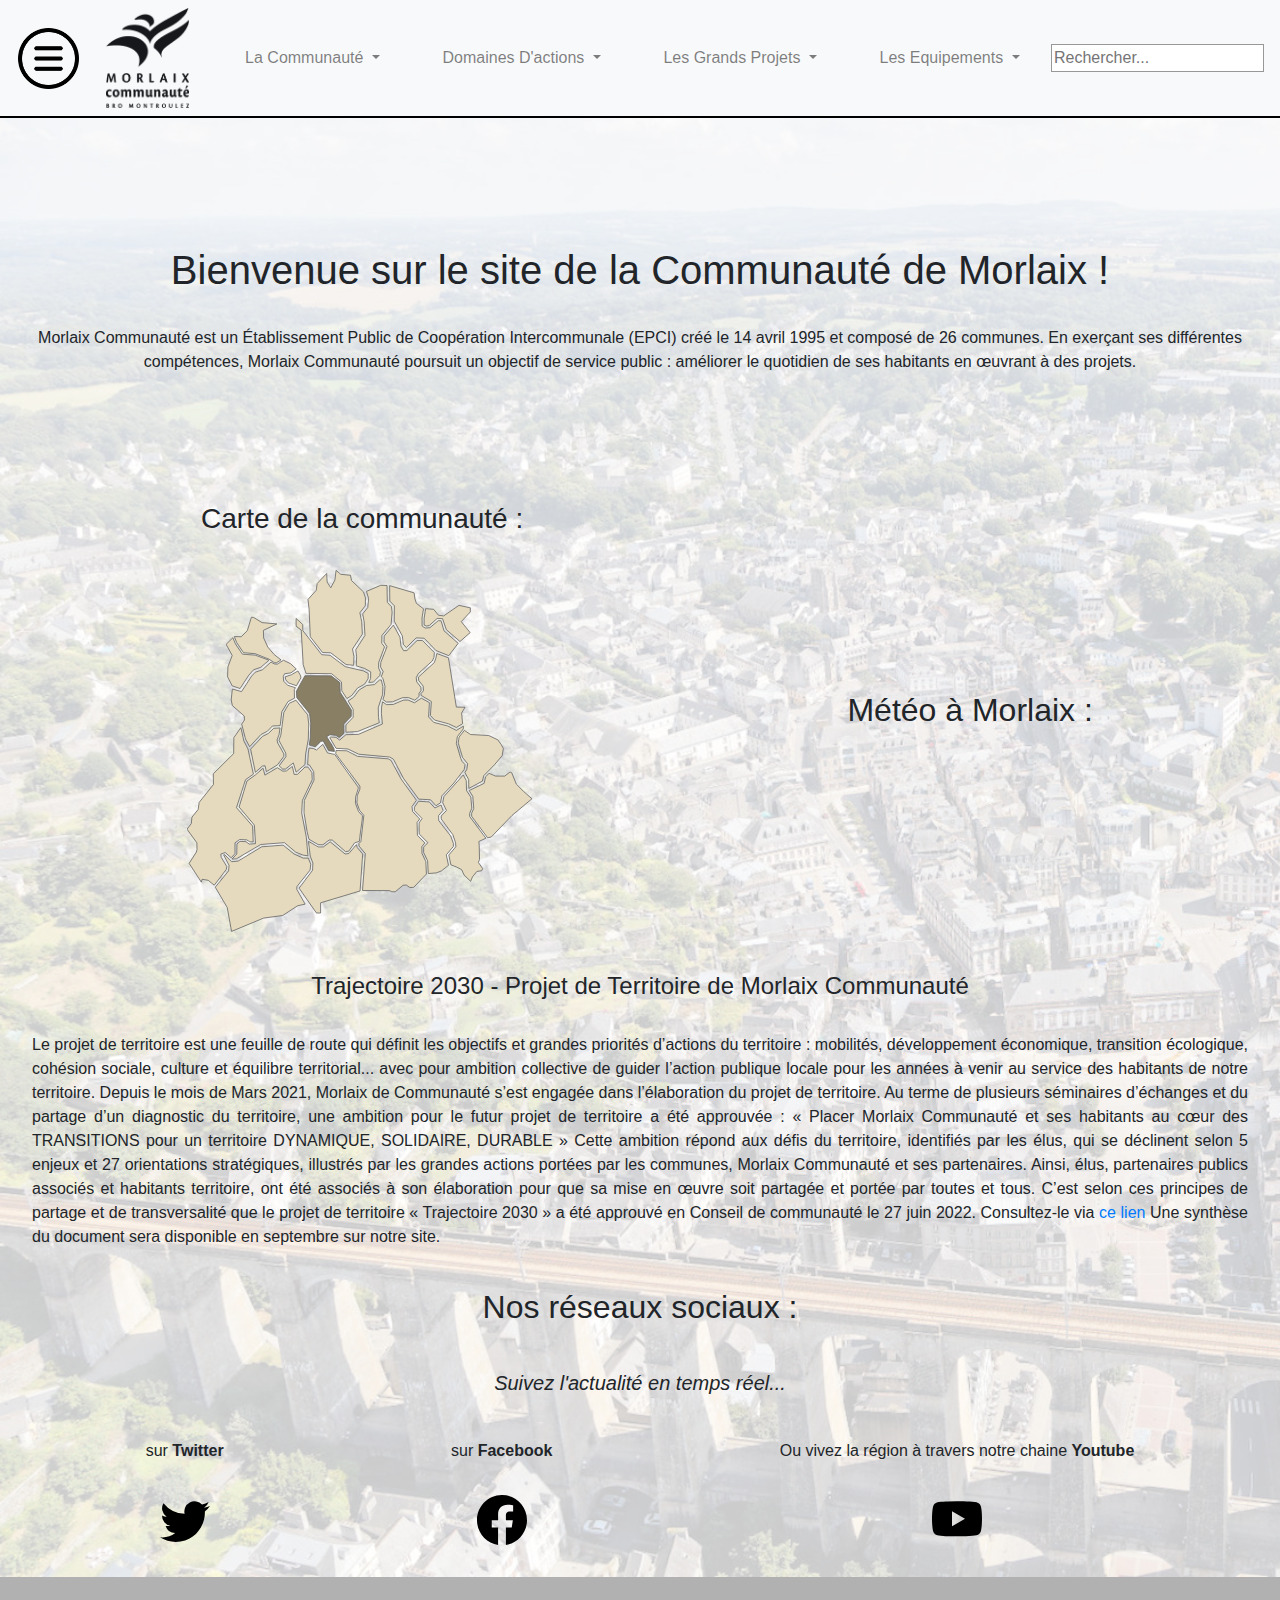
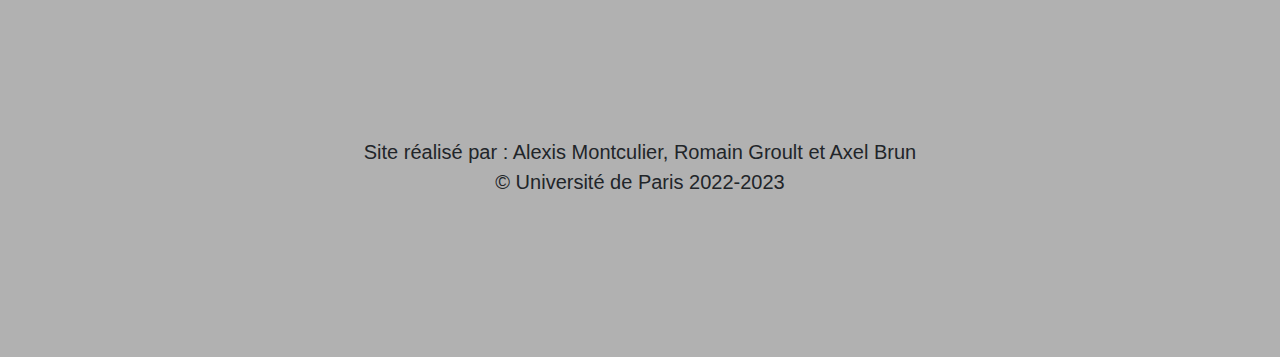
==== commit 03015bcc: "background image & mise en page" ====
--- a/index.html
+++ b/index.html
@@ -8,7 +8,7 @@
   <link rel="stylesheet" href="https://cdn.jsdelivr.net/npm/bootstrap@4.0.0/dist/css/bootstrap.min.css"
     integrity="sha384-Gn5384xqQ1aoWXA+058RXPxPg6fy4IWvTNh0E263XmFcJlSAwiGgFAW/dAiS6JXm" crossorigin="anonymous">
   <link rel="stylesheet" href="CSS/style.css">
-  
+
   <script src="https://code.jquery.com/jquery-3.6.1.min.js"></script>
   <title>Morlaix Communauté</title>
 </head>
@@ -114,7 +114,7 @@
     <script src="JS/navbar.js"></script>
   </header>
 
-  <div id="bouttonsColonne">
+  <div class="bouttonsColonne">
     <div class="contenu>">
       <button class="btn">Habiter</button>
       <button class="btn">Se Déplacer</button>
@@ -130,7 +130,8 @@
   </div>
 
   <div class="corps container-colonne">
-    <div class="bienvenue">
+
+    <div class="elem bienvenue">
       <h1>Bienvenue sur le site de la Communauté de Morlaix !</h1>
       <p>
         Morlaix Communauté est un Établissement Public de Coopération
@@ -141,7 +142,7 @@
       </p>
     </div>
 
-    <div class="article">
+    <div class="elem article">
       <h4>Trajectoire 2030 - Projet de Territoire de Morlaix Communauté</h3>
         <p>
           Le projet de territoire est une feuille de route qui définit les objectifs et grandes priorités d’actions du
@@ -170,9 +171,9 @@
         </p>
     </div>
 
-    <div class="carte-meteo container-ligne">
+    <div class="elem carte-meteo container-ligne">
       <div class="carte container-colonne">
-        <h3>Carte de la région :</h3>
+        <h3>Carte de la communauté :</h3>
         <svg>
           <a xlink:title="St-Thégonnec Loc-Eguiner">
             <path style="stroke-linejoin: round; stroke-opacity: 1;  " fill="#e5dabe" stroke="#666666"
@@ -333,18 +334,19 @@
         </svg>
       </div>
       <div class="meteo container-colonne">
-        <h2>Météo à Morlaix :<h4 id="temp"></h4></h2>
+        <h2>Météo à Morlaix :<h4 id="temp"></h4>
+        </h2>
         <img id="logoMeteo">
 
         <script src="JS/app.js"></script>
       </div>
     </div>
 
-    <div class ="calendrier">
-      
-    </div>
-
-    <div class="liens container-colonne">
+    <div class="elem calendrier">
+
+    </div>
+
+    <div class="elem liens container-colonne">
       <h2>Nos réseaux sociaux :</h2>
       <h5><i>Suivez l'actualité en temps réel...</i></h5>
       <div class="liens container-ligne">
@@ -367,9 +369,13 @@
         </div>
       </div>
     </div>
+   
   </div>
-
+  <div class="elem topButton">
+    <button onclick="topFunction()" id="myBtn" title="Go to top"><img class="arrow-up" src="image/arrow-up-short.svg"> </button>
+    <script src="JS/topButton.js"></script>
   </div>
+
 
   <footer>
     <p>Site réalisé par : Alexis Montculier, Romain Groult et Axel Brun</p>
--- a/CSS/style.css
+++ b/CSS/style.css
@@ -1,22 +1,17 @@
-.sticky {
-  position: sticky;
-  top: 0;
-  width: 100%
-}
-
 nav {
   display: flex;
   justify-content: space-around;
   border-bottom: solid 2px black;
 }
 
-.navbar-collapse {
-  flex-grow: 0;
+
+.dropdown-item:active {
+  background-color: #7c7c7c;
 }
 
 p {
-  margin: 0 !important;
-  padding: 0 !important;
+  margin: 0;
+  padding: 0;
 }
 
 #SearchBar {
@@ -40,7 +35,7 @@
 }
 
 
-#bouttonsColonne {
+.bouttonsColonne {
   z-index: 1;
   position: fixed;
   float: left;
@@ -60,6 +55,11 @@
   height: 75px;
   margin: 10% 20%;
   display: block;
+  border: 1px solid rgb(46, 46, 46);
+}
+
+.btn:focus {
+  box-shadow: 0 0 0 .2rem rgba(123, 123, 123, .25);
 }
 
 .container-colonne {
@@ -74,10 +74,33 @@
   justify-content: center;
 }
 
+:root {
+  --additionnal-padding: 200px;
+  --compteur : 0;
+}
+
+
 .corps {
   font-family: inherit;
-  padding: 0 18%;
+  /* padding: 0 15%; */
   text-align: center;
+
+  background-image: url("../image/ville-morlaix-aerienne.jpg");
+  background-size: cover;
+  
+}
+
+
+
+
+.elem {
+  padding-left: 2em !important;
+  padding-right: 2em !important;
+  background-color: rgba(255,255,255,0.8); 
+  transition: 1s;
+}
+.elem:hover {
+  background-color: rgba(255,255,255,0.95); 
 
 }
 
@@ -131,6 +154,7 @@
 .liens {
   justify-content: space-around;
   order: 5;
+  flex-wrap: wrap;
 }
 
 .liens h5 {
@@ -140,6 +164,31 @@
 .logo-network {
   width: 50px;
   margin: 2em auto;
+}
+
+#myBtn {
+  display: none;
+  position: fixed;
+  bottom: 20px;
+  right: 20px;
+  z-index: 99;
+  font-size: 18px;
+  border: none;
+  outline: none;
+  background-color: rgba(230, 230, 230, 0.9);
+  color: rgb(0, 0, 0);
+  border: 1px solid rgb(0, 0, 0);
+  cursor: pointer;
+  padding: 8px;
+  border-radius: 4px;
+}
+
+#myBtn:hover {
+  background-color: rgba(255, 255, 255, 0.9);
+}
+
+.arrow-up {
+  width: 2em;
 }
 
 footer {
@@ -154,11 +203,24 @@
   .carte-meteo {
     flex-direction: column
   }
+
   .corps {
-    padding : 7%;
-  }
+    padding: 7%;
+  }
+
   #logoMeteo {
     width: 55%;
+  }
+
+  #myBtn {
+    bottom: 8px;
+    right: 8px;
+  }
+}
+
+@media screen and (prefers-reduced-motion: no-preference) {
+  html {
+    scroll-behavior: smooth;
   }
 }
 
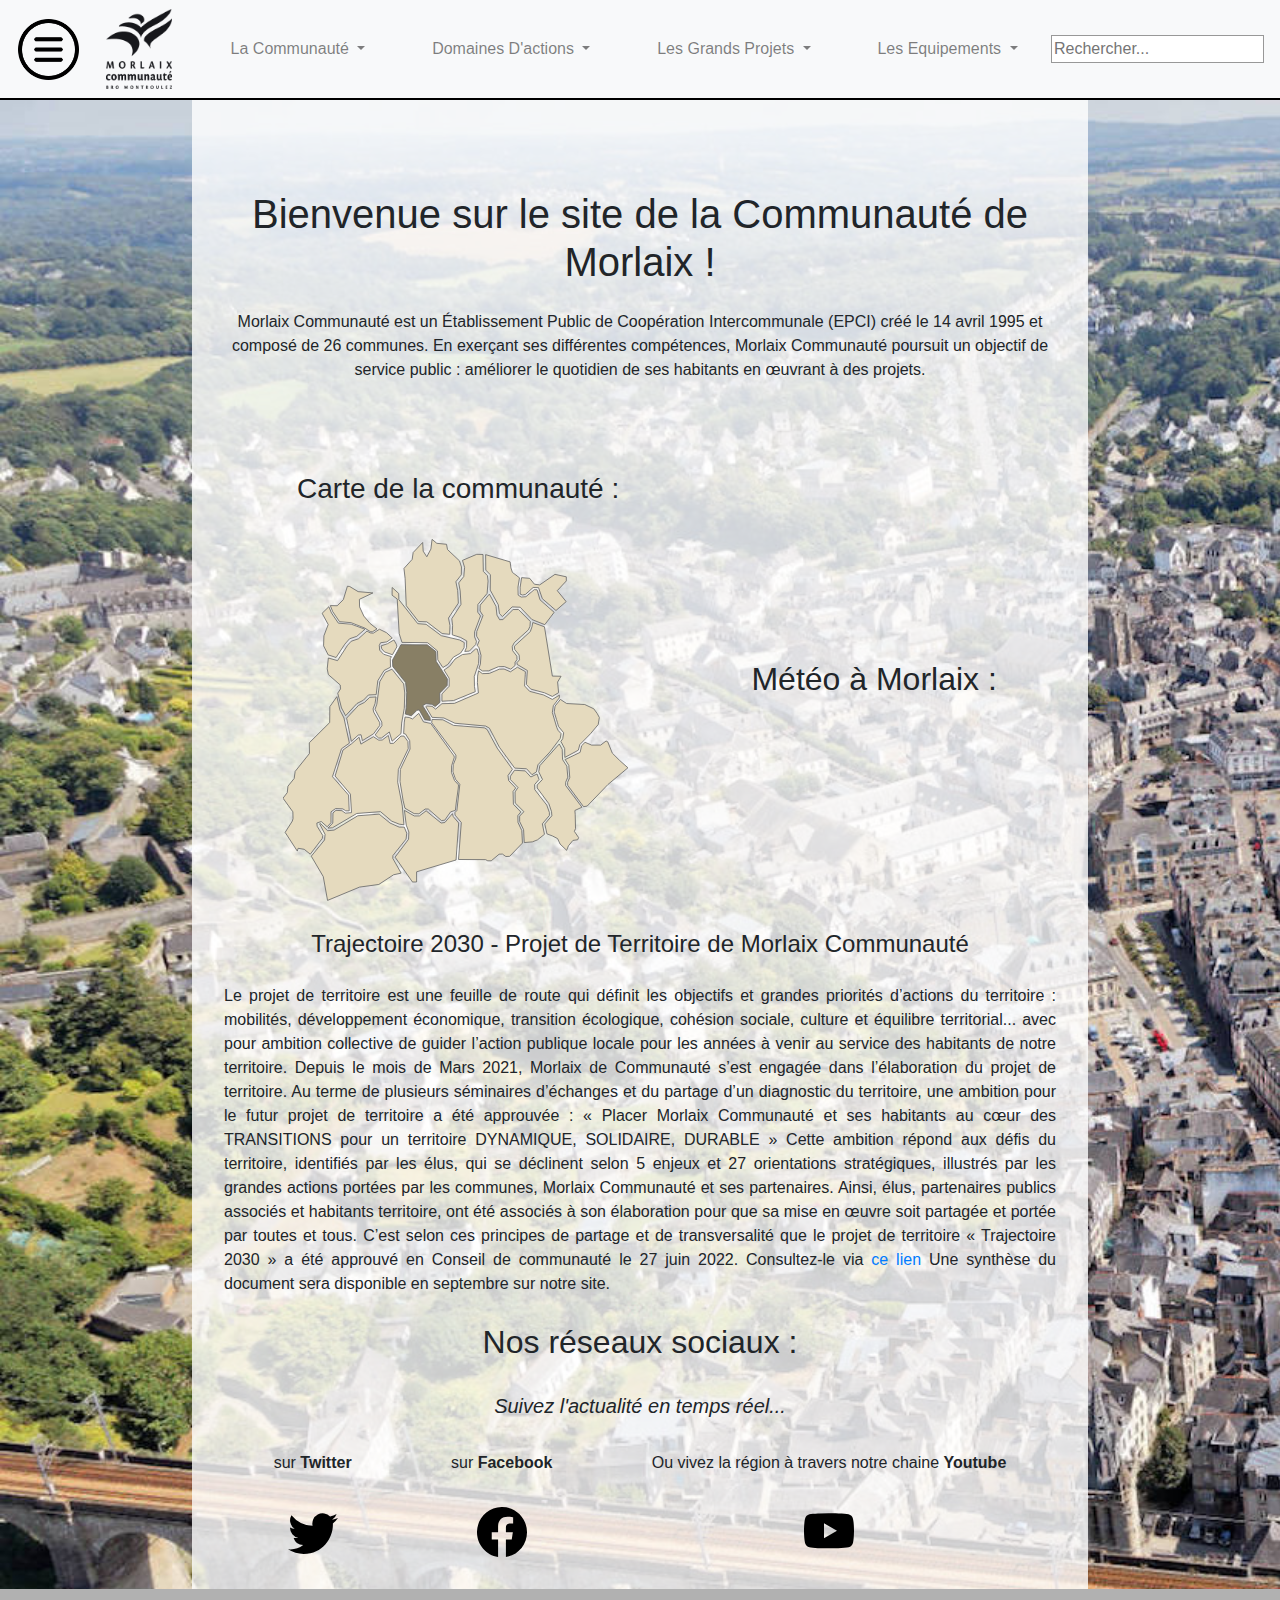
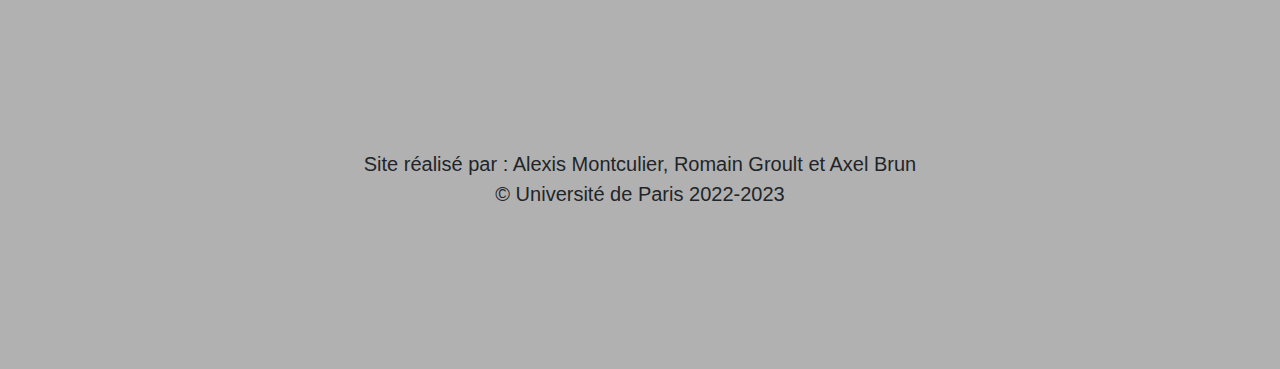
==== commit 3e7d8ede: "sidebar & background padding fix" ====
--- a/index.html
+++ b/index.html
@@ -13,7 +13,7 @@
   <title>Morlaix Communauté</title>
 </head>
 
-<body>
+<body class=" bck-img">
   <header class="sticky-top" id="navbar">
     <nav class="navbar navbar-expand-lg navbar-light bg-light">
       <img class="navItem" id="logoTroisBarres" src="image/LogoTroisBarres.png">
@@ -129,6 +129,8 @@
     <script src="JS/button.js"></script>
   </div>
 
+  
+  
   <div class="corps container-colonne">
 
     <div class="elem bienvenue">
@@ -343,7 +345,6 @@
     </div>
 
     <div class="elem calendrier">
-
     </div>
 
     <div class="elem liens container-colonne">
@@ -369,10 +370,11 @@
         </div>
       </div>
     </div>
-   
+
   </div>
   <div class="elem topButton">
-    <button onclick="topFunction()" id="myBtn" title="Go to top"><img class="arrow-up" src="image/arrow-up-short.svg"> </button>
+    <button onclick="topFunction()" id="myBtn" title="Go to top"><img class="arrow-up" src="image/arrow-up-short.svg">
+    </button>
     <script src="JS/topButton.js"></script>
   </div>
 
--- a/CSS/style.css
+++ b/CSS/style.css
@@ -2,6 +2,7 @@
   display: flex;
   justify-content: space-around;
   border-bottom: solid 2px black;
+  height: 100px;
 }
 
 
@@ -25,7 +26,7 @@
 
 #logo {
   padding: 0 !important;
-  height: 100px;
+  height: 80px;
   margin: 0 2%;
 }
 
@@ -39,7 +40,7 @@
   z-index: 1;
   position: fixed;
   float: left;
-  height: calc(100vh - 110px);
+  height: calc(100vh - 100px);
   width: 200px;
   min-width: 200px;
   border-right: 2px solid black;
@@ -74,33 +75,31 @@
   justify-content: center;
 }
 
+.bck-img {
+  background-image: url("../image/ville-morlaix-aerienne.jpg");
+  background-size: cover;
+}
+
 :root {
-  --additionnal-padding: 200px;
-  --compteur : 0;
-}
-
+  --additionnal-padding: 0;
+}
 
 .corps {
   font-family: inherit;
-  /* padding: 0 15%; */
+  padding: 0 15%;
   text-align: center;
-
-  background-image: url("../image/ville-morlaix-aerienne.jpg");
-  background-size: cover;
-  
-}
-
-
+}
 
 
 .elem {
   padding-left: 2em !important;
   padding-right: 2em !important;
-  background-color: rgba(255,255,255,0.8); 
-  transition: 1s;
-}
+  background-color: rgba(255, 255, 255, 0.8);
+  transition: 0.75s;
+}
+
 .elem:hover {
-  background-color: rgba(255,255,255,0.95); 
+  background-color: rgba(255, 255, 255, 0.955);
 
 }
 
@@ -205,7 +204,7 @@
   }
 
   .corps {
-    padding: 7%;
+    padding: 0 7%;
   }
 
   #logoMeteo {
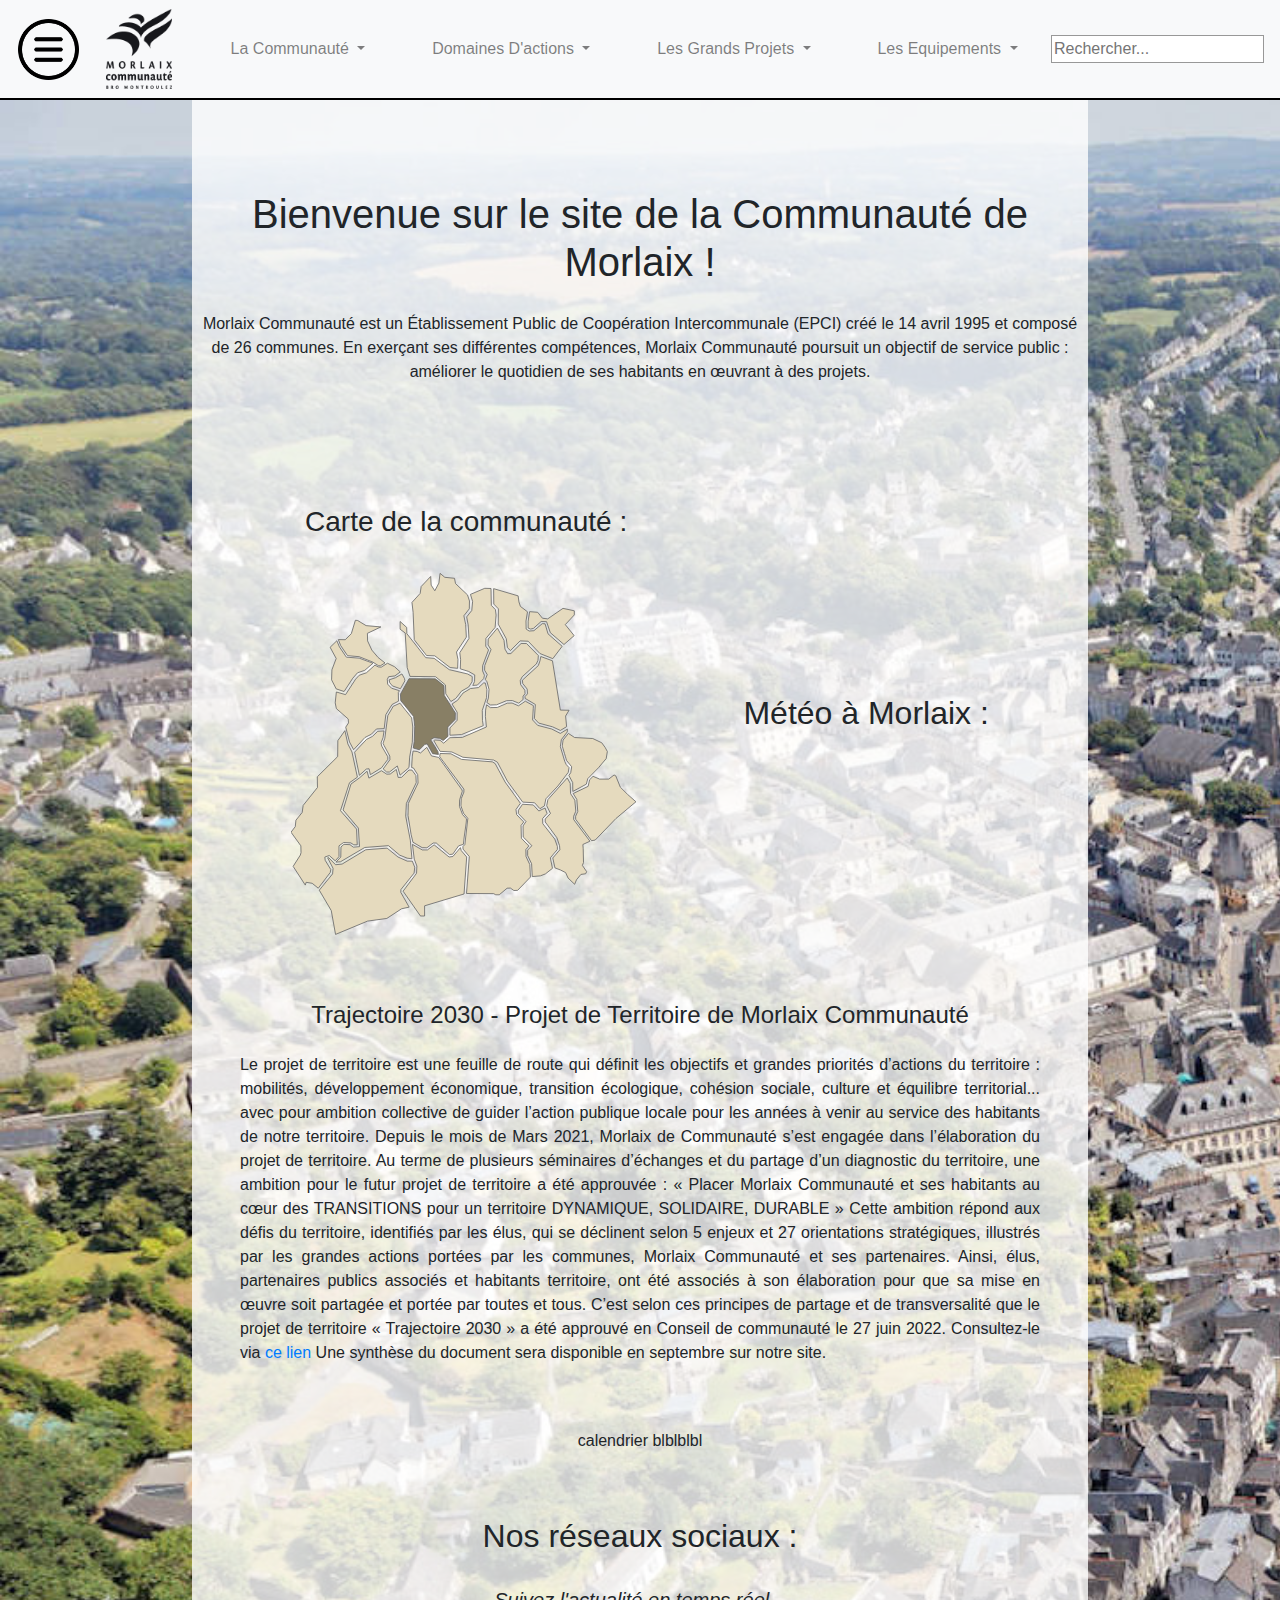
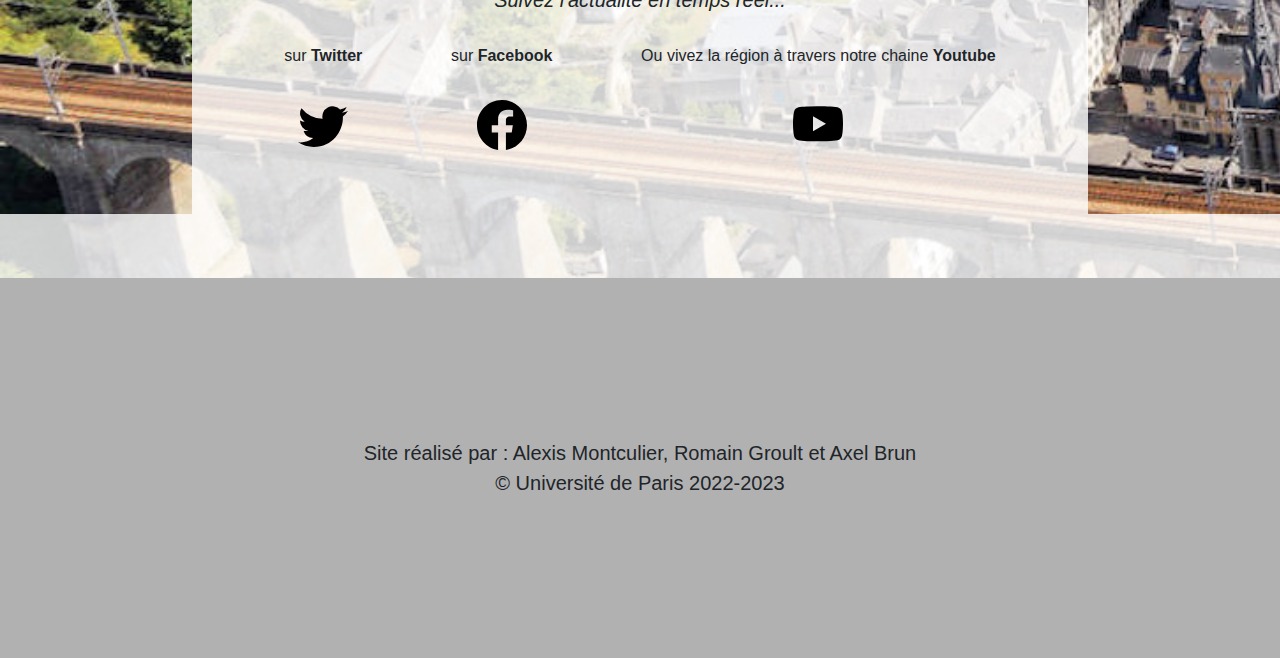
==== commit b689506e: "padding elem" ====
--- a/index.html
+++ b/index.html
@@ -345,6 +345,7 @@
     </div>
 
     <div class="elem calendrier">
+      calendrier blblblbl
     </div>
 
     <div class="elem liens container-colonne">
--- a/CSS/style.css
+++ b/CSS/style.css
@@ -92,10 +92,10 @@
 
 
 .elem {
-  padding-left: 2em !important;
-  padding-right: 2em !important;
+  padding : 2em 3em;
   background-color: rgba(255, 255, 255, 0.8);
   transition: 0.75s;
+  pad
 }
 
 .elem:hover {
@@ -104,7 +104,7 @@
 }
 
 .bienvenue {
-  padding: 10% 0;
+  padding: 10% 0 !important;
   order: 1;
 }
 
@@ -114,7 +114,6 @@
 }
 
 .article {
-  padding: 3% 0;
   text-align: center;
   order: 3;
 }
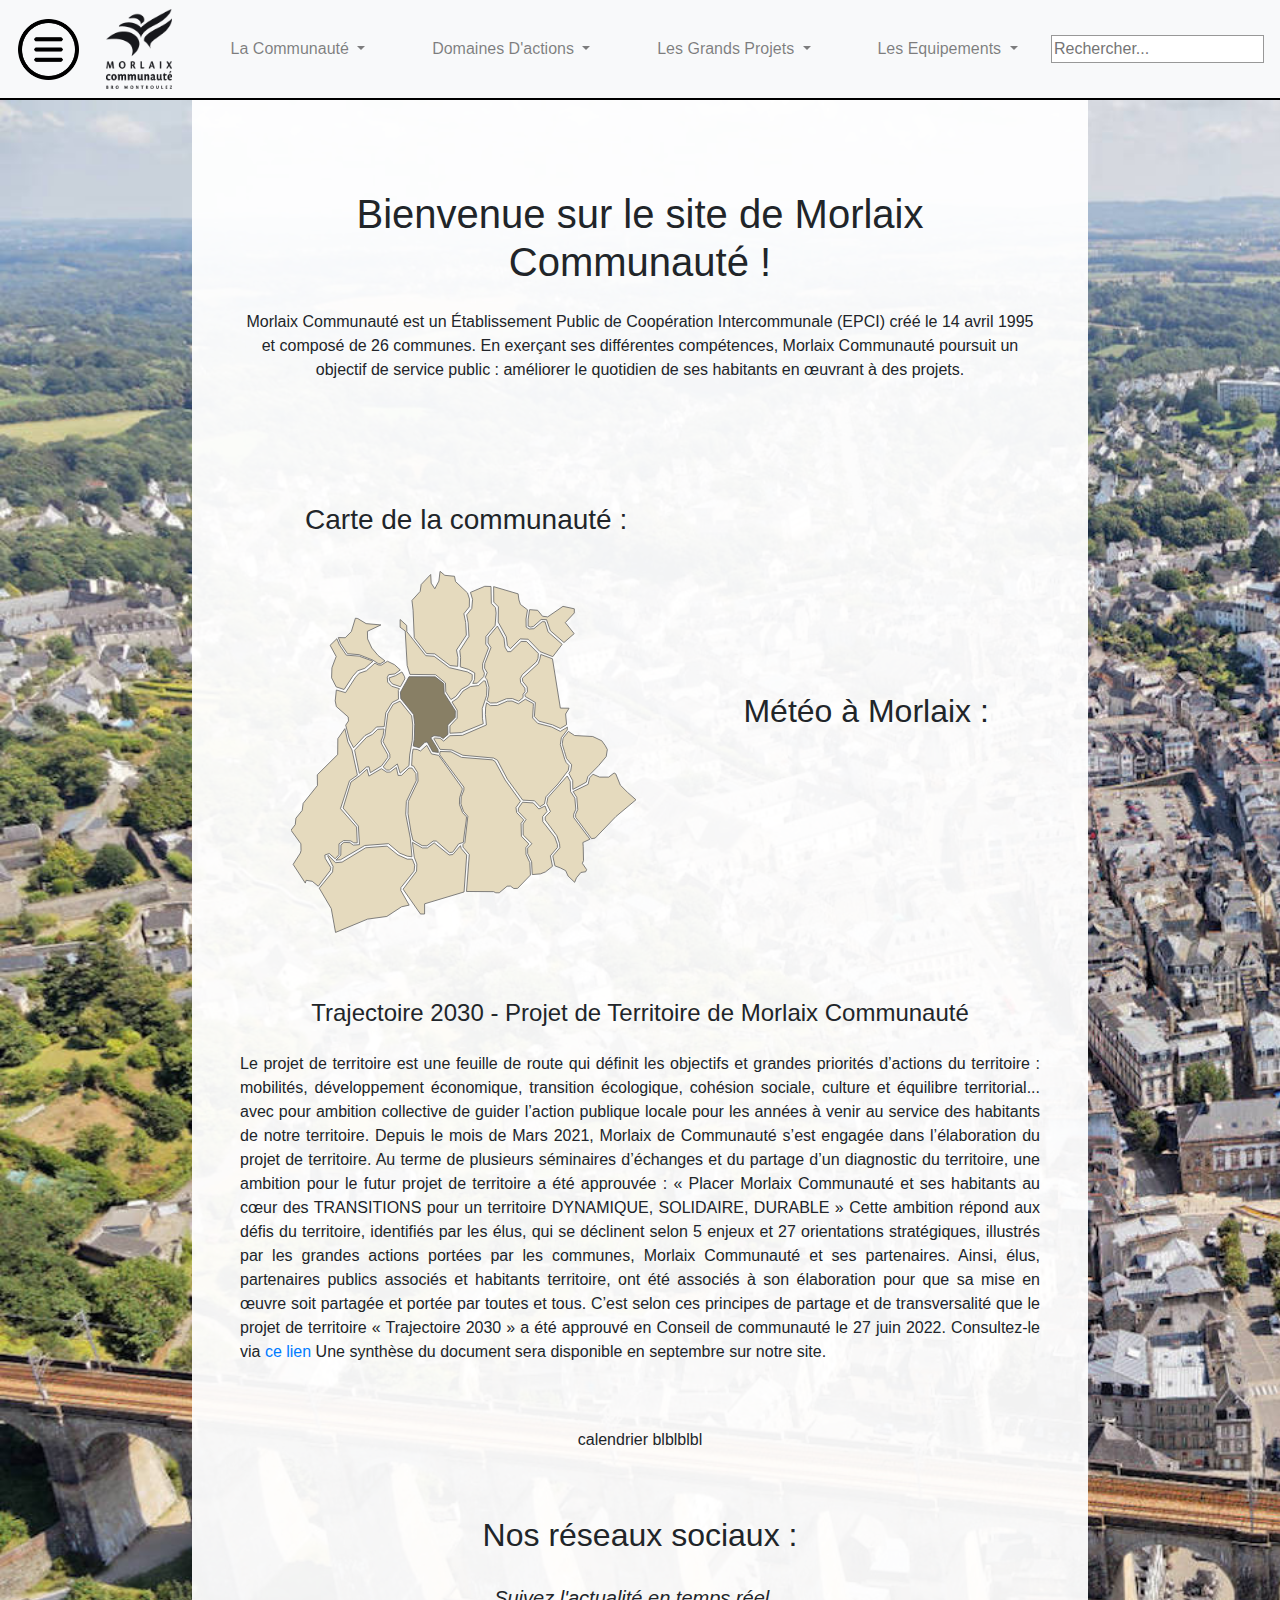
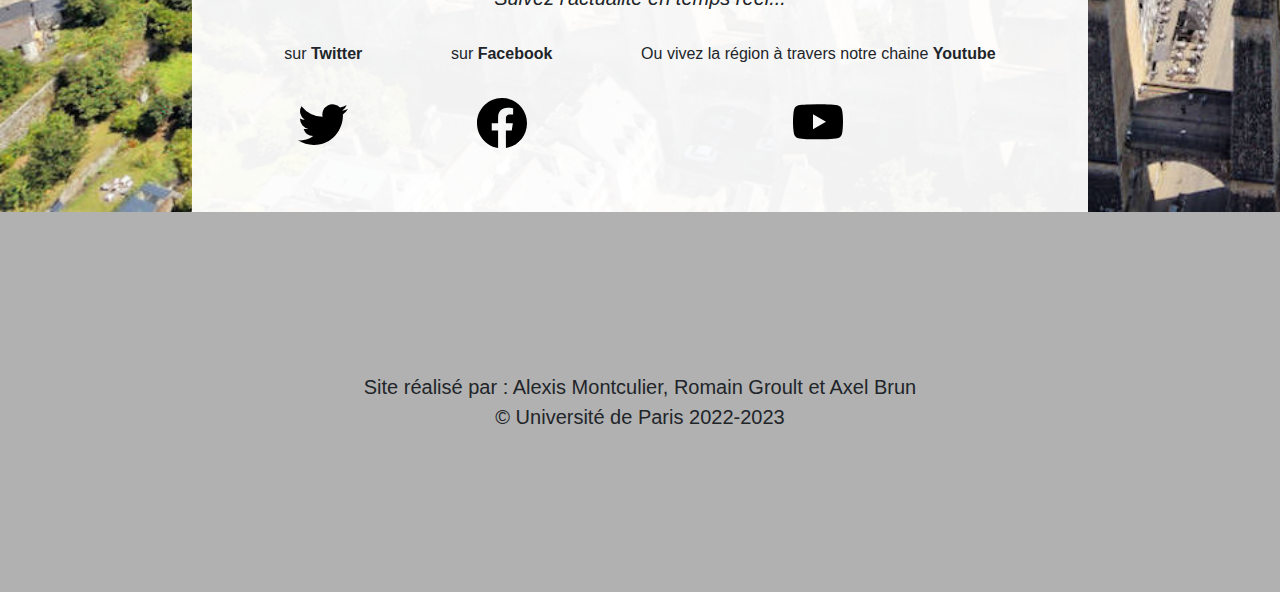
==== commit f1792b4e: "Sidebar & Navbar fix" ====
--- a/index.html
+++ b/index.html
@@ -13,7 +13,7 @@
   <title>Morlaix Communauté</title>
 </head>
 
-<body class=" bck-img">
+<body>
   <header class="sticky-top" id="navbar">
     <nav class="navbar navbar-expand-lg navbar-light bg-light">
       <img class="navItem" id="logoTroisBarres" src="image/LogoTroisBarres.png">
@@ -23,7 +23,7 @@
         aria-controls="navbarNavDropdown" aria-expanded="false" aria-label="Toggle navigation">
         <span class="navbar-toggler-icon"></span>
       </button>
-      <div class="collapse navbar-collapse mx-auto" id="navbarNavDropdown" style="width: 80%">
+      <div class="collapse navbar-collapse mx-auto bg-nvbar" id="navbarNavDropdown" style="width: 80%">
         <ul class="navbar-nav w-100 d-flex justify-content-around">
           <li class="navItem">
             <a class="nav-link dropdown-toggle" href="#" id="navbarDropdownMenuLink" data-toggle="dropdown"
@@ -111,274 +111,275 @@
     <script src="https://cdn.jsdelivr.net/npm/bootstrap@4.0.0/dist/js/bootstrap.min.js"
       integrity="sha384-JZR6Spejh4U02d8jOt6vLEHfe/JQGiRRSQQxSfFWpi1MquVdAyjUar5+76PVCmYl"
       crossorigin="anonymous"></script>
-    <script src="JS/navbar.js"></script>
   </header>
-
-  <div class="bouttonsColonne">
-    <div class="contenu>">
-      <button class="btn">Habiter</button>
-      <button class="btn">Se Déplacer</button>
-      <button class="btn">Entreprendre</button>
-      <button class="btn">Visiter / Sortir</button>
-      <button class="btn">Grandir</button>
-      <button class="btn">Aménager<br>Durablement</button>
-      <button class="btn">Réduire, Trier<br>les Déchets</button>
-      <button class="btn">Etudier</button>
-      <button class="btn">Vivre<br>Ensemble</button>
+  <div class="bck-img">
+    <div class="bouttonsColonne">
+      <div class="contenu>">
+        <button class="btn">Habiter</button>
+        <button class="btn">Se Déplacer</button>
+        <button class="btn">Entreprendre</button>
+        <button class="btn">Visiter / Sortir</button>
+        <button class="btn">Grandir</button>
+        <button class="btn">Aménager<br>Durablement</button>
+        <button class="btn">Réduire, Trier<br>les Déchets</button>
+        <button class="btn">Etudier</button>
+        <button class="btn">Vivre<br>Ensemble</button>
+      </div>
+      <script src="JS/button.js"></script>
     </div>
-    <script src="JS/button.js"></script>
+
+
+
+    <div class="corps container-colonne">
+
+      <div class="elem bienvenue">
+        <h1>Bienvenue sur le site de Morlaix Communauté !</h1>
+        <p>
+          Morlaix Communauté est un Établissement Public de Coopération
+          Intercommunale (EPCI) créé le 14 avril 1995 et composé de 26 communes.
+          En exerçant ses différentes compétences, Morlaix Communauté poursuit
+          un objectif de service public : améliorer le quotidien de ses habitants en
+          œuvrant à des projets.
+        </p>
+      </div>
+
+      <div class="elem article">
+        <h4>Trajectoire 2030 - Projet de Territoire de Morlaix Communauté</h3>
+          <p>
+            Le projet de territoire est une feuille de route qui définit les objectifs et grandes priorités d’actions du
+            territoire : mobilités, développement économique, transition écologique, cohésion sociale, culture et
+            équilibre
+            territorial... avec pour ambition collective de guider l’action publique locale pour les années à venir au
+            service des habitants de notre territoire.
+            Depuis le mois de Mars 2021, Morlaix de Communauté s’est engagée dans l’élaboration du projet de territoire.
+            Au
+            terme de plusieurs séminaires d’échanges et du partage d’un diagnostic du territoire, une ambition pour le
+            futur
+            projet de territoire a été approuvée : « Placer Morlaix Communauté et ses habitants au cœur des TRANSITIONS
+            pour
+            un territoire DYNAMIQUE, SOLIDAIRE, DURABLE »
+            Cette ambition répond aux défis du territoire, identifiés par les élus, qui se déclinent selon 5 enjeux et
+            27
+            orientations stratégiques, illustrés par les grandes actions portées par les communes, Morlaix Communauté et
+            ses
+            partenaires.
+            Ainsi, élus, partenaires publics associés et habitants territoire, ont été associés à son élaboration pour
+            que
+            sa mise en œuvre soit partagée et portée par toutes et tous.
+            C’est selon ces principes de partage et de transversalité que le projet de territoire « Trajectoire 2030 » a
+            été
+            approuvé en Conseil de communauté le 27 juin 2022. Consultez-le via
+            <a href="https://urlz.fr/iOXj" target="_blank">ce lien</a>
+            Une synthèse du document sera disponible en septembre sur notre site.
+          </p>
+      </div>
+
+      <div class="elem carte-meteo container-ligne">
+        <div class="carte container-colonne">
+          <h3>Carte de la communauté :</h3>
+          <svg>
+            <a xlink:title="St-Thégonnec Loc-Eguiner">
+              <path style="stroke-linejoin: round; stroke-opacity: 1;  " fill="#e5dabe" stroke="#666666"
+                d="M1.3,189.3L5.7,182.4L6.1000000000000005,180.9L6,176.8L0,168.5L2.6,165.1L3,161.2L6.8,156.5L7.3999999999999995,152.2L16.099999999999998,141.29999999999998L15.999999999999998,134.79999999999998L28.4,122.49999999999999L28.5,112.79999999999998L32.8,106.69999999999999L34.599999999999994,114.79999999999998L37.099999999999994,119.69999999999999L40.39999999999999,135L35.599999999999994,138.4L30.099999999999994,155.4L39.89999999999999,166.6L40.29999999999999,176.2H38.19999999999999L36.39999999999999,175L31.999999999999993,174.8L29.199999999999992,176.8V183.4L26.89999999999999,185.9L23.29999999999999,182.70000000000002L20.59999999999999,183.60000000000002L20.79999999999999,185.60000000000002L24.19999999999999,191.20000000000002L23.899999999999988,193.00000000000003L16.599999999999987,202.60000000000002L12.899999999999988,199.60000000000002L9.2,199L8.7,200.7L1.3,189.3"
+                stroke-width="0.5" stroke-linejoin="round" stroke-opacity="1"
+                transform="matrix(1.6434,0,0,1.6434,0,8.2757)"></path>
+            </a>
+            <a xlink:title="Plounéour-Menez">
+              <path style="stroke-linejoin: round; stroke-opacity: 1;  " fill="#e5dabe" stroke="#666666"
+                d="M17.2,203.8L25.299999999999997,193.9L25.599999999999998,190.5L22.299999999999997,184.1L22.799999999999997,183.9L27.099999999999998,188.3L31.099999999999998,187.9L45.5,179.20000000000002L58.5,178.20000000000002L65.1,183.60000000000002L70.69999999999999,186.10000000000002H73.79999999999998L75.29999999999998,189.8L74.89999999999998,193.4L66.89999999999998,203.4L66.79999999999998,205.1L71.89999999999998,214.1L67.29999999999998,215.1L58.29999999999998,221L46.59999999999998,222.6L27.09999999999998,230.7L24.49999999999998,216.2L17.2,203.8Z"
+                stroke-width="0.5" stroke-linejoin="round" stroke-opacity="1"
+                transform="matrix(1.6434,0,0,1.6434,0,8.2757)"></path>
+            </a>
+            <a xlink:title="Taulé">
+              <path style="stroke-linejoin: round; stroke-opacity: 1;  " fill="#e5dabe" stroke="#666666"
+                d="M38.1,118.3L35.6,113.6L33.300000000000004,104.6L35,102L34.8,99.6L27.599999999999998,93.3L26.9,89.8L27.599999999999998,83.2L33.199999999999996,84.8L39.3,75.39999999999999L41.5,72.99999999999999L45.9,71.49999999999999L51.1,66.79999999999998L53,67.89999999999998L54.9,68.09999999999998L58.699999999999996,65.69999999999997L62.99999999999999,67.79999999999997L66.5,70.99999999999997L63.2,73.39999999999998L59.400000000000006,73.89999999999998L58.60000000000001,75.49999999999997L58.80000000000001,78.39999999999998L61.20000000000001,80.89999999999998L66.00000000000001,82.39999999999998L65.30000000000001,83.49999999999997L65.4,88.79999999999997L61.50000000000001,90.79999999999997L57.70000000000001,96.99999999999997L56.70000000000001,105.49999999999997L52.00000000000001,105.69999999999997L48.900000000000006,108.89999999999998L45.00000000000001,110.89999999999998L38.1,118.3Z"
+                stroke-width="0.5" stroke-linejoin="round" stroke-opacity="1"
+                transform="matrix(1.6434,0,0,1.6434,0,8.2757)"></path>
+            </a>
+            <a xlink:title="Henvic">
+              <path style="stroke-linejoin: round; stroke-opacity: 1;  " fill="#e5dabe" stroke="#666666"
+                d="M27.5,81.3L32.3,82.89999999999999L37.599999999999994,74.8L40.49999999999999,71.5L44.89999999999999,70L49.89999999999999,65.7L41.49999999999999,62.6L33.699999999999996,62L29.499999999999996,55.8L27.899999999999995,52L23.8,56L27.5,62.8L24.9,69.7L24.7,75.8L27.5,81.3Z"
+                stroke-width="0.5" stroke-linejoin="round" stroke-opacity="1"
+                transform="matrix(1.6434,0,0,1.6434,0,8.2757)"></path>
+            </a>
+            <a xlink:title="Ste-Sève">
+              <path style="stroke-linejoin: round; stroke-opacity: 1;  " fill="#e5dabe" stroke="#666666"
+                d="M38.7,119.8L46,112L49.6,110.2L52.800000000000004,107.10000000000001L56.6,106.9L56,111L54.8,114.2L55.199999999999996,116.10000000000001L58.9,122.60000000000001V124.2L55.1,129.3L48.300000000000004,133.5L47.50000000000001,129.9L45.800000000000004,130.1L41.6,133.9L38.7,119.8Z"
+                stroke-width="0.5" stroke-linejoin="round" stroke-opacity="1"
+                transform="matrix(1.6434,0,0,1.6434,0,8.2757)"></path>
+            </a>
+            <a xlink:title="Pleyber-Christ">
+              <path style="stroke-linejoin: round; stroke-opacity: 1;  " fill="#e5dabe" stroke="#666666"
+                d="M27.4,186.7L30.299999999999997,183.6L30.4,177.5L32.199999999999996,175.9L35.9,176.1L37.9,177.6L41.699999999999996,177.29999999999998L41,166L31.7,155L36.5,139.2L41.6,135.5L46.300000000000004,131.4L47.400000000000006,135.6L55.00000000000001,131.1L58.300000000000004,133.2L60.400000000000006,133.1L64.10000000000001,130.29999999999998L65.2,135.2L67.3,135.1L71.8,130.7H73.6L76,134L76.2,138.4L70.2,151L69.8,158.8L72.6,173.3L73.6,184.70000000000002L70.69999999999999,184.3L66.19999999999999,182.5L59.29999999999999,176.7L44.89999999999999,177.79999999999998L30.09999999999999,186.49999999999997L27.4,186.7Z"
+                stroke-width="0.5" stroke-linejoin="round" stroke-opacity="1"
+                transform="matrix(1.6434,0,0,1.6434,0,8.2757)"></path>
+            </a>
+            <a xlink:title="Plourin lès Morlaix">
+              <path style="stroke-linejoin: round; stroke-opacity: 1;  " fill="#e5dabe" stroke="#666666"
+                d="M74.2,174.6L73.10000000000001,170L71.2,158.4L71.4,151L77.30000000000001,138.6L77.10000000000001,133.5L74.50000000000001,129.4L73.40000000000002,129.20000000000002L73.80000000000003,122.20000000000002L74.30000000000003,119.10000000000002L76.80000000000003,119.40000000000002L78.80000000000003,120.30000000000003L82.60000000000002,116.90000000000002L85.50000000000003,122.10000000000002L89.90000000000003,123.00000000000003L104.10000000000004,142.80000000000004L104.20000000000003,143.80000000000004L102.60000000000004,148.80000000000004L102.50000000000004,152.80000000000004L104.40000000000005,157.80000000000004L106.80000000000005,160.40000000000003L106.60000000000005,162.90000000000003L105.40000000000005,171.40000000000003L104.90000000000005,175.90000000000003L102.00000000000004,176.80000000000004L98.40000000000005,181.90000000000003L96.40000000000005,182.10000000000002L88.40000000000005,175.10000000000002H86.50000000000004L82.70000000000005,178.00000000000003L79.80000000000004,177.90000000000003L74.2,174.6Z"
+                stroke-width="0.5" stroke-linejoin="round" stroke-opacity="1"
+                transform="matrix(1.6434,0,0,1.6434,0,8.2757)"></path>
+            </a>
+            <a xlink:title="St-Martin-des-Champs">
+              <path style="stroke-linejoin: round; stroke-opacity: 1;  " fill="#e5dabe" stroke="#666666"
+                d="M56.1,130L60.2,124.4L60.1,122.2L56.6,115.7L56,114.4L57.1,111.30000000000001L58.9,97.60000000000001L62.199999999999996,91.9L66.3,90L73.39999999999999,98.9L74.1,104.5L73.8,113.8L72.2,122.8L71.8,129.2L66.39999999999999,133.79999999999998L64.69999999999999,128.2L59.89999999999999,131.89999999999998H58.19999999999999L56.1,130Z"
+                stroke-width="0.5" stroke-linejoin="round" stroke-opacity="1"
+                transform="matrix(1.6434,0,0,1.6434,0,8.2757)"></path>
+            </a>
+            <a xlink:title="Morlaix">
+              <path style="stroke-linejoin: round; stroke-opacity: 1;  " fill="#887f65" stroke="#666666"
+                d="M74.4,117.3L75,113.3L75.3,104.1L74.6,98.1L66.8,88.39999999999999L66.6,84.49999999999999L71.8,75.09999999999998L87.8,75.19999999999997L93,79.29999999999997L93.2,85.19999999999997L100,95.89999999999998L99.9,99.89999999999998L95.4,104.49999999999997L95.5,110.19999999999997L92.6,112.69999999999997L90.6,111.39999999999998L87,111L85,112.2L89.4,119.4L89.7,121.2L86.2,120.7L82.9,114.8L81.5,115L78.1,118.4L76.6,117.9L74.4,117.3Z"
+                stroke-width="0.5" stroke-linejoin="round" stroke-opacity="1"
+                transform="matrix(1.6434,0,0,1.6434,0,8.2757)"></path>
+            </a>
+            <a xlink:title="Locquénolé">
+              <path style="stroke-linejoin: round; stroke-opacity: 1;  " fill="#e5dabe" stroke="#666666"
+                d="M60.1,77.6L59.7,75.8L63.6,74.5L67.5,72.2L69.1,75.10000000000001L69.3,76.4L66.6,81.2L61.699999999999996,79.5L60.1,77.6Z"
+                stroke-width="0.5" stroke-linejoin="round" stroke-opacity="1"
+                transform="matrix(1.6434,0,0,1.6434,0,8.2757)"></path>
+            </a>
+            <a xlink:title="Carantec">
+              <path style="stroke-linejoin: round; stroke-opacity: 1;  " fill="#e5dabe" stroke="#666666"
+                d="M28.8,51.3L30.2,54.9L34.4,61.1L41.4,61.7L49.8,65L53.099999999999994,67.1L54.3,67.3L57.199999999999996,65.5L52.99999999999999,62.2L49.199999999999996,57.7L46.599999999999994,52.1L46.49999999999999,47.5L54.69999999999999,43.6L45.69999999999999,42.800000000000004L40.59999999999999,39.7L39.19999999999999,39.5L36.69999999999999,47.7L33,51.4L28.8,51.3Z"
+                stroke-width="0.5" stroke-linejoin="round" stroke-opacity="1"
+                transform="matrix(1.6434,0,0,1.6434,0,8.2757)"></path>
+            </a>
+            <a xlink:title="Plouezoc'h">
+              <path style="stroke-linejoin: round; stroke-opacity: 1;  " fill="#e5dabe" stroke="#666666"
+                d="M97.3,89L94.2,84.3L94,78.9L88,73.9L72.4,73.7L70.7,68.4L69.5,47.300000000000004L66.4,45V40.3L70.4,43.9L70.5,47.699999999999996L82,62.3L87.1,62.699999999999996L96.3,69.6L107.39999999999999,72.19999999999999L110.3,73.79999999999998L110.2,76.99999999999999L108.10000000000001,80.19999999999999L103.7,82.69999999999999L100.3,87.1L97.3,89Z"
+                stroke-width="0.5" stroke-linejoin="round" stroke-opacity="1"
+                transform="matrix(1.6434,0,0,1.6434,0,8.2757)"></path>
+            </a>
+            <a xlink:title="Garlan">
+              <path style="stroke-linejoin: round; stroke-opacity: 1;  " fill="#e5dabe" stroke="#666666"
+                d="M98,90.5L101.4,88.2L104.7,83.8L109.2,81.1L114.10000000000001,80.5L117.2,77.7H118.2L119.2,81.60000000000001L119,86.60000000000001L116.4,94.4L116.5,100.5L117,103.7L103.8,109.10000000000001L96.7,109.50000000000001V105.10000000000001L101.10000000000001,100.4V95.5L98,90.5Z"
+                stroke-width="0.5" stroke-linejoin="round" stroke-opacity="1"
+                transform="matrix(1.6434,0,0,1.6434,0,8.2757)"></path>
+            </a>
+            <a xlink:title="St-Jean-du-Doigt">
+              <path style="stroke-linejoin: round; stroke-opacity: 1;  " fill="#e5dabe" stroke="#666666"
+                d="M110.6,79.2L111.69999999999999,76.8L111.79999999999998,72.8L108.09999999999998,70.7L102.99999999999999,69.10000000000001L103.19999999999999,63.50000000000001L102.69999999999999,59.300000000000004L108.29999999999998,50.60000000000001L107.79999999999998,42.30000000000001L106.89999999999998,37.500000000000014L109.99999999999997,33.600000000000016L110.49999999999997,28.100000000000016L109.19999999999997,23.800000000000015L117.89999999999998,20.100000000000016L121.69999999999997,20.200000000000017L121.89999999999998,30.500000000000018L124.39999999999998,33.100000000000016L124.79999999999998,36.40000000000001L124.19999999999999,43.90000000000001L118.6,50.600000000000016L118.5,55.30000000000002L120.2,57.600000000000016L116.60000000000001,67.20000000000002V70.40000000000002L117.7,73.00000000000001L117.3,75.00000000000001L113.39999999999999,79.00000000000001L110.6,79.2Z"
+                stroke-width="0.5" stroke-linejoin="round" stroke-opacity="1"
+                transform="matrix(1.6434,0,0,1.6434,0,8.2757)"></path>
+            </a>
+            <a xlink:title="Plougasnou">
+              <path style="stroke-linejoin: round; stroke-opacity: 1;  " fill="#e5dabe" stroke="#666666"
+                d="M101.4,68.8L101.60000000000001,63.4L100.7,58.9L106.7,49.8L106.3,42.199999999999996L105.2,36.8L108.5,32.599999999999994L108.6,27.799999999999994L107.39999999999999,24.099999999999994L100.1,17.199999999999996L99.5,13.999999999999996L93.6,13.399999999999997L90.7,11L90,16.9L87.5,21.599999999999998L85.3,18.2L85,12.9L79.2,19L78.60000000000001,23.2L73.60000000000001,28.7L74.30000000000001,34.7L75.00000000000001,51.400000000000006L82.50000000000001,61.00000000000001L87.50000000000001,61.20000000000001L96.80000000000001,68.30000000000001L101.4,68.8Z"
+                stroke-width="0.5" stroke-linejoin="round" stroke-opacity="1"
+                transform="matrix(1.6434,0,0,1.6434,0,8.2757)"></path>
+            </a>
+            <a xlink:title="Lanmeur">
+              <path style="stroke-linejoin: round; stroke-opacity: 1;  " fill="#e5dabe" stroke="#666666"
+                d="M118.2,75.7L119.4,72.60000000000001L117.80000000000001,69.9L117.9,67.10000000000001L121.7,57.400000000000006L119.9,54.60000000000001L120,51.00000000000001L125.6,44.300000000000004L129.6,51.7L130.2,57.1L131.79999999999998,59.9L133.79999999999998,59.8L139.99999999999997,53.699999999999996H143.29999999999998L150.49999999999997,60.99999999999999L150.29999999999998,63.89999999999999L149.29999999999998,66.1L140.7,73.89999999999999L139.5,76.19999999999999L139.7,78.69999999999999L142.29999999999998,82.1L142.39999999999998,84.19999999999999L141.2,85.79999999999998V87.79999999999998L138.6,89.99999999999999L134.7,88.39999999999999L131.1,88.49999999999999L125.1,90.99999999999999L121.39999999999999,91.09999999999998L119.19999999999999,89.59999999999998L120.1,86.89999999999998L120.5,81.59999999999998L119.2,76.69999999999997L118.2,75.7Z"
+                stroke-width="0.5" stroke-linejoin="round" stroke-opacity="1"
+                transform="matrix(1.6434,0,0,1.6434,0,8.2757)"></path>
+            </a>
+            <a xlink:title="Plouigneau">
+              <path style="stroke-linejoin: round; stroke-opacity: 1;  " fill="#e5dabe" stroke="#666666"
+                d="M119,91L121.3,92.7L125.5,92.60000000000001L131.6,90.00000000000001L134.5,89.90000000000002L138.4,91.60000000000002L142.6,88.80000000000003L147.5,91.50000000000003L147.4,93.30000000000003L147,100.20000000000003L150.1,103.50000000000003L158.6,105.70000000000003L163.9,108.40000000000003L168.20000000000002,105.80000000000004L168.10000000000002,107.50000000000004L164.50000000000003,112.20000000000005L163.90000000000003,116.40000000000005L166.60000000000002,125.50000000000004L167.50000000000003,127.40000000000005L169.20000000000002,129.20000000000005L168.70000000000002,132.10000000000005L162.4,140.40000000000006L155.1,148.20000000000007L154.2,152.50000000000009L151.5,154.20000000000007L148.2,150.60000000000008L141,150.20000000000007L131.7,137.50000000000009L125.6,125.90000000000009L123.3,124.6000000000001L104.6,122.90000000000009L97.89999999999999,119.70000000000009L90.69999999999999,119.30000000000008L86.89999999999999,112.80000000000008L87.49999999999999,112.40000000000008L90.69999999999999,112.60000000000008L92.89999999999999,114.30000000000008L96.69999999999999,111.00000000000009L104.29999999999998,110.80000000000008L118.89999999999998,104.50000000000009L118.29999999999998,98.10000000000008L118.39999999999998,94.20000000000007L119,91Z"
+                stroke-width="0.5" stroke-linejoin="round" stroke-opacity="1"
+                transform="matrix(1.6434,0,0,1.6434,0,8.2757)"></path>
+            </a>
+            <a xlink:title="Plougonven">
+              <path style="stroke-linejoin: round; stroke-opacity: 1;  " fill="#e5dabe" stroke="#666666"
+                d="M90.7,120.6L97.3,120.8L103.8,124.2L122.5,125.7L124.2,126.7L130.3,138L139.60000000000002,150.9L136.90000000000003,154.70000000000002L137.30000000000004,157.8L141.60000000000005,162.3L140.00000000000006,164.4L140.20000000000005,172.20000000000002L144.70000000000005,176.9L142.90000000000003,179.1L143.00000000000003,183.29999999999998L145.30000000000004,188.2L145.70000000000005,195.79999999999998L137.90000000000003,203.89999999999998L135.60000000000002,203.99999999999997L133.50000000000003,202.49999999999997L131.50000000000003,202.59999999999997L126.70000000000003,206.59999999999997H124.60000000000004L123.30000000000004,205.89999999999998L106.80000000000004,205.79999999999998L108.50000000000004,183.29999999999998L104.70000000000005,178.79999999999998L104.60000000000005,177.29999999999998L105.80000000000005,175.99999999999997L107.60000000000005,160.09999999999997L105,157L103.4,152.5L103.60000000000001,148.1L105.2,144.1V142.29999999999998L90.5,122.59999999999998L90.7,120.6Z"
+                stroke-width="0.5" stroke-linejoin="round" stroke-opacity="1"
+                transform="matrix(1.6434,0,0,1.6434,0,8.2757)"></path>
+            </a>
+            <a xlink:title="Plouégat-Guerrand">
+              <path style="stroke-linejoin: round; stroke-opacity: 1;  " fill="#e5dabe" stroke="#666666"
+                d="M169.2,94.3L163.89999999999998,94.2L159.09999999999997,64.2L151.99999999999997,61.6L151.49999999999997,64.2L150.49999999999997,67.10000000000001L140.79999999999998,76.00000000000001L140.99999999999997,78.00000000000001L143.69999999999996,81.40000000000002L143.89999999999995,84.30000000000003L142.39999999999995,86.00000000000003L142.49999999999994,87.10000000000002L148.69999999999993,90.80000000000003L148.09999999999994,99.30000000000003L150.69999999999993,102.10000000000002L159.19999999999993,104.40000000000002L163.89999999999992,106.60000000000002L167.69999999999993,104.30000000000003L167.09999999999994,97.80000000000003L169.2,94.3Z"
+                stroke-width="0.5" stroke-linejoin="round" stroke-opacity="1"
+                transform="matrix(1.6434,0,0,1.6434,0,8.2757)"></path>
+            </a>
+            <a xlink:title="Guimaëc">
+              <path style="stroke-linejoin: round; stroke-opacity: 1;  " fill="#e5dabe" stroke="#666666"
+                d="M159.3,62.9L151.5,59.8L144.3,52.3L139.4,52.099999999999994L133.5,57.99999999999999L131.7,56.199999999999996L131,50.8L126.1,41.9L126.19999999999999,32.599999999999994L123.39999999999999,29.699999999999996L123.3,20.299999999999997L138.2,24.699999999999996L138.7,28.399999999999995L139.6,31.099999999999994L143.9,34.39999999999999L143,40L143.1,44.9L144.9,46.1L147.8,45.9L152.9,41.6L154.6,41.7L156.4,47.800000000000004L165,55.400000000000006L159.3,62.9Z"
+                stroke-width="0.5" stroke-linejoin="round" stroke-opacity="1"
+                transform="matrix(1.6434,0,0,1.6434,0,8.2757)"></path>
+            </a>
+            <a xlink:title="Lannéanou">
+              <path style="stroke-linejoin: round; stroke-opacity: 1;  " fill="#e5dabe" stroke="#666666"
+                d="M138.4,155.1L140.9,151.5L147.4,151.9L150.8,155.6L154.60000000000002,153.79999999999998L155.8,157.1L153.10000000000002,160.2L153.20000000000002,163.29999999999998L160.50000000000003,172.7L162.10000000000002,177.2V179L157.8,184.1L159.10000000000002,190.5L154.8,193.9L151.70000000000002,195.1L146.8,195.5L146.4,187.7L144,182.7V179.39999999999998L146.6,176.7L141.29999999999998,171.39999999999998L141.2,164.7L143,162L138.3,157.1L138.4,155.1Z"
+                stroke-width="0.5" stroke-linejoin="round" stroke-opacity="1"
+                transform="matrix(1.6434,0,0,1.6434,0,8.2757)"></path>
+            </a>
+            <a xlink:title="Botsorhel">
+              <path style="stroke-linejoin: round; stroke-opacity: 1;  " fill="#e5dabe" stroke="#666666"
+                d="M160.6,190.2L159.29999999999998,184.2L163.6,179.2L163.4,176.7L161.8,171.89999999999998L154.70000000000002,162.29999999999998V160.49999999999997L157.9,157.09999999999997L155.6,152.39999999999998L156.29999999999998,148.7L168.1,135.5L169.9,138.8L170.1,145L172.7,149L173.29999999999998,155.7L171.99999999999997,158.79999999999998V160.79999999999998L181.89999999999998,173.99999999999997L177.59999999999997,175.99999999999997L177.79999999999995,178.29999999999998L177.99999999999994,186.99999999999997L177.29999999999995,188.69999999999996L179.89999999999995,192.49999999999997L179.29999999999995,193.79999999999998L176.39999999999995,194.2L173.69999999999996,197.5L172.59999999999997,200.2L168.59999999999997,196.39999999999998L167.09999999999997,193.09999999999997L163.99999999999997,191.49999999999997L160.6,190.2Z"
+                stroke-width="0.5" stroke-linejoin="round" stroke-opacity="1"
+                transform="matrix(1.6434,0,0,1.6434,0,8.2757)"></path>
+            </a>
+            <a xlink:title="Guerlesquin">
+              <path style="stroke-linejoin: round; stroke-opacity: 1;  " fill="#e5dabe" stroke="#666666"
+                d="M182.9,173.7L173.20000000000002,160.6V158.79999999999998L174.50000000000003,155.89999999999998L173.90000000000003,148.49999999999997L171.70000000000005,144.99999999999997L180.80000000000004,140.59999999999997L181.70000000000005,136.59999999999997L183.80000000000004,134.49999999999997L187.80000000000004,136.19999999999996H193.30000000000004L196.60000000000005,133.69999999999996L197.60000000000005,134.19999999999996L200.40000000000006,141.09999999999997L204.80000000000007,145.49999999999997L209.90000000000006,149.99999999999997L197.70000000000007,160.19999999999996L185.10000000000008,173.29999999999995L182.9,173.7Z"
+                stroke-width="0.5" stroke-linejoin="round" stroke-opacity="1"
+                transform="matrix(1.6434,0,0,1.6434,0,8.2757)"></path>
+            </a>
+            <a xlink:title="Le Cloître - St Thégonnec">
+              <path style="stroke-linejoin: round; stroke-opacity: 1;  " fill="#e5dabe" stroke="#666666"
+                d="M78.7,219.4L68.2,204.4L76.4,193.5L76.60000000000001,189.1L75.00000000000001,184.9L73.90000000000002,175.9L79.90000000000002,179.3H83.00000000000001L87.10000000000001,176.20000000000002L96.2,183.60000000000002L98.5,183.3L103.1,177.9L103.6,179.70000000000002L106.89999999999999,183.60000000000002L105.3,206.10000000000002L81.3,213.3V219.5H78.7Z"
+                stroke-width="0.5" stroke-linejoin="round" stroke-opacity="1"
+                transform="matrix(1.6434,0,0,1.6434,0,8.2757)"></path>
+            </a>
+            <a xlink:title="Locquirec">
+              <path style="stroke-linejoin: round; stroke-opacity: 1;  " fill="#e5dabe" stroke="#666666"
+                d="M145.2,34.3L144.29999999999998,40.099999999999994V44.3L145.79999999999998,44.9L147.49999999999997,44.5L152.19999999999996,40.3L155.49999999999997,40.4L157.79999999999998,47.1L166.1,54.300000000000004L172.29999999999998,48.900000000000006L166.89999999999998,42.2L172.39999999999998,36.300000000000004V33.800000000000004L165.49999999999997,32.300000000000004L156.19999999999996,38.7L152.99999999999997,38.300000000000004L150.09999999999997,34.7L145.2,34.3Z"
+                stroke-width="0.5" stroke-linejoin="round" stroke-opacity="1"
+                transform="matrix(1.6434,0,0,1.6434,0,8.2757)"></path>
+            </a>
+            <a xlink:title="Plouégat-Moysan">
+              <path style="stroke-linejoin: round; stroke-opacity: 1;  " fill="#e5dabe" stroke="#666666"
+                d="M168.8,108.4L165.60000000000002,112.4C165.60000000000002,112.4,165.00000000000003,115.80000000000001,165.10000000000002,116.2C165.20000000000002,116.60000000000001,167.70000000000002,124.9,167.70000000000002,124.9L170.8,128.70000000000002L170.20000000000002,132.3L169.10000000000002,134L171.40000000000003,138.3L171.50000000000003,143.70000000000002L179.70000000000002,139.3L180.60000000000002,135.9L187.10000000000002,129.3L191.8,123.70000000000002L192.5,119.40000000000002L191.2,117.00000000000001L189.1,114.10000000000001L183.6,111.50000000000001L172.6,110.90000000000002L168.8,108.4Z"
+                stroke-width="0.5" stroke-linejoin="round" stroke-opacity="1"
+                transform="matrix(1.6434,0,0,1.6434,0,8.2757)"></path>
+            </a>
+          </svg>
+        </div>
+        <div class="meteo container-colonne">
+          <h2>Météo à Morlaix :<h4 id="temp"></h4>
+          </h2>
+          <img id="logoMeteo">
+
+          <script src="JS/app.js"></script>
+        </div>
+      </div>
+
+      <div class="elem calendrier">
+        calendrier blblblbl
+      </div>
+
+      <div class="elem liens container-colonne">
+        <h2>Nos réseaux sociaux :</h2>
+        <h5><i>Suivez l'actualité en temps réel...</i></h5>
+        <div class="liens container-ligne">
+          <div id="Twitter">
+            <p>sur <b>Twitter</b></p>
+            <a class="logo-network" href="https://twitter.com/Morlaix_Attract" target="_blank"><img class="logo-network"
+                id="logoTwitter" src="image/twitter.svg"></a>
+          </div>
+
+          <div id="Facebook">
+            <p>sur <b>Facebook</b></p>
+            <a class="logo-network" href="https://www.facebook.com/MorlaixCommunauteOfficiel/" target="_blank"><img
+                class="logo-network" id="logoFacebook" src="image/facebook.svg"></a>
+          </div>
+
+          <div id="Youtube">
+            <p>Ou vivez la région à travers notre chaine <b>Youtube</b></p>
+            <a class="logo-network" href="https://www.youtube.com/user/morlaixFR/feed" target="_blank"><img
+                class="logo-network" id="logoYoutube" src="image/youtube.svg"></a>
+          </div>
+        </div>
+      </div>
+
+    </div>
+    <div class="topButton">
+      <button onclick="topFunction()" id="myBtn" title="Go to top"><img class="arrow-up" src="image/arrow-up-short.svg">
+      </button>
+      <script src="JS/topButton.js"></script>
+    </div>
   </div>
-
-  
-  
-  <div class="corps container-colonne">
-
-    <div class="elem bienvenue">
-      <h1>Bienvenue sur le site de la Communauté de Morlaix !</h1>
-      <p>
-        Morlaix Communauté est un Établissement Public de Coopération
-        Intercommunale (EPCI) créé le 14 avril 1995 et composé de 26 communes.
-        En exerçant ses différentes compétences, Morlaix Communauté poursuit
-        un objectif de service public : améliorer le quotidien de ses habitants en
-        œuvrant à des projets.
-      </p>
-    </div>
-
-    <div class="elem article">
-      <h4>Trajectoire 2030 - Projet de Territoire de Morlaix Communauté</h3>
-        <p>
-          Le projet de territoire est une feuille de route qui définit les objectifs et grandes priorités d’actions du
-          territoire : mobilités, développement économique, transition écologique, cohésion sociale, culture et
-          équilibre
-          territorial... avec pour ambition collective de guider l’action publique locale pour les années à venir au
-          service des habitants de notre territoire.
-          Depuis le mois de Mars 2021, Morlaix de Communauté s’est engagée dans l’élaboration du projet de territoire.
-          Au
-          terme de plusieurs séminaires d’échanges et du partage d’un diagnostic du territoire, une ambition pour le
-          futur
-          projet de territoire a été approuvée : « Placer Morlaix Communauté et ses habitants au cœur des TRANSITIONS
-          pour
-          un territoire DYNAMIQUE, SOLIDAIRE, DURABLE »
-          Cette ambition répond aux défis du territoire, identifiés par les élus, qui se déclinent selon 5 enjeux et 27
-          orientations stratégiques, illustrés par les grandes actions portées par les communes, Morlaix Communauté et
-          ses
-          partenaires.
-          Ainsi, élus, partenaires publics associés et habitants territoire, ont été associés à son élaboration pour que
-          sa mise en œuvre soit partagée et portée par toutes et tous.
-          C’est selon ces principes de partage et de transversalité que le projet de territoire « Trajectoire 2030 » a
-          été
-          approuvé en Conseil de communauté le 27 juin 2022. Consultez-le via
-          <a href="https://urlz.fr/iOXj" target="_blank">ce lien</a>
-          Une synthèse du document sera disponible en septembre sur notre site.
-        </p>
-    </div>
-
-    <div class="elem carte-meteo container-ligne">
-      <div class="carte container-colonne">
-        <h3>Carte de la communauté :</h3>
-        <svg>
-          <a xlink:title="St-Thégonnec Loc-Eguiner">
-            <path style="stroke-linejoin: round; stroke-opacity: 1;  " fill="#e5dabe" stroke="#666666"
-              d="M1.3,189.3L5.7,182.4L6.1000000000000005,180.9L6,176.8L0,168.5L2.6,165.1L3,161.2L6.8,156.5L7.3999999999999995,152.2L16.099999999999998,141.29999999999998L15.999999999999998,134.79999999999998L28.4,122.49999999999999L28.5,112.79999999999998L32.8,106.69999999999999L34.599999999999994,114.79999999999998L37.099999999999994,119.69999999999999L40.39999999999999,135L35.599999999999994,138.4L30.099999999999994,155.4L39.89999999999999,166.6L40.29999999999999,176.2H38.19999999999999L36.39999999999999,175L31.999999999999993,174.8L29.199999999999992,176.8V183.4L26.89999999999999,185.9L23.29999999999999,182.70000000000002L20.59999999999999,183.60000000000002L20.79999999999999,185.60000000000002L24.19999999999999,191.20000000000002L23.899999999999988,193.00000000000003L16.599999999999987,202.60000000000002L12.899999999999988,199.60000000000002L9.2,199L8.7,200.7L1.3,189.3"
-              stroke-width="0.5" stroke-linejoin="round" stroke-opacity="1"
-              transform="matrix(1.6434,0,0,1.6434,0,8.2757)"></path>
-          </a>
-          <a xlink:title="Plounéour-Menez">
-            <path style="stroke-linejoin: round; stroke-opacity: 1;  " fill="#e5dabe" stroke="#666666"
-              d="M17.2,203.8L25.299999999999997,193.9L25.599999999999998,190.5L22.299999999999997,184.1L22.799999999999997,183.9L27.099999999999998,188.3L31.099999999999998,187.9L45.5,179.20000000000002L58.5,178.20000000000002L65.1,183.60000000000002L70.69999999999999,186.10000000000002H73.79999999999998L75.29999999999998,189.8L74.89999999999998,193.4L66.89999999999998,203.4L66.79999999999998,205.1L71.89999999999998,214.1L67.29999999999998,215.1L58.29999999999998,221L46.59999999999998,222.6L27.09999999999998,230.7L24.49999999999998,216.2L17.2,203.8Z"
-              stroke-width="0.5" stroke-linejoin="round" stroke-opacity="1"
-              transform="matrix(1.6434,0,0,1.6434,0,8.2757)"></path>
-          </a>
-          <a xlink:title="Taulé">
-            <path style="stroke-linejoin: round; stroke-opacity: 1;  " fill="#e5dabe" stroke="#666666"
-              d="M38.1,118.3L35.6,113.6L33.300000000000004,104.6L35,102L34.8,99.6L27.599999999999998,93.3L26.9,89.8L27.599999999999998,83.2L33.199999999999996,84.8L39.3,75.39999999999999L41.5,72.99999999999999L45.9,71.49999999999999L51.1,66.79999999999998L53,67.89999999999998L54.9,68.09999999999998L58.699999999999996,65.69999999999997L62.99999999999999,67.79999999999997L66.5,70.99999999999997L63.2,73.39999999999998L59.400000000000006,73.89999999999998L58.60000000000001,75.49999999999997L58.80000000000001,78.39999999999998L61.20000000000001,80.89999999999998L66.00000000000001,82.39999999999998L65.30000000000001,83.49999999999997L65.4,88.79999999999997L61.50000000000001,90.79999999999997L57.70000000000001,96.99999999999997L56.70000000000001,105.49999999999997L52.00000000000001,105.69999999999997L48.900000000000006,108.89999999999998L45.00000000000001,110.89999999999998L38.1,118.3Z"
-              stroke-width="0.5" stroke-linejoin="round" stroke-opacity="1"
-              transform="matrix(1.6434,0,0,1.6434,0,8.2757)"></path>
-          </a>
-          <a xlink:title="Henvic">
-            <path style="stroke-linejoin: round; stroke-opacity: 1;  " fill="#e5dabe" stroke="#666666"
-              d="M27.5,81.3L32.3,82.89999999999999L37.599999999999994,74.8L40.49999999999999,71.5L44.89999999999999,70L49.89999999999999,65.7L41.49999999999999,62.6L33.699999999999996,62L29.499999999999996,55.8L27.899999999999995,52L23.8,56L27.5,62.8L24.9,69.7L24.7,75.8L27.5,81.3Z"
-              stroke-width="0.5" stroke-linejoin="round" stroke-opacity="1"
-              transform="matrix(1.6434,0,0,1.6434,0,8.2757)"></path>
-          </a>
-          <a xlink:title="Ste-Sève">
-            <path style="stroke-linejoin: round; stroke-opacity: 1;  " fill="#e5dabe" stroke="#666666"
-              d="M38.7,119.8L46,112L49.6,110.2L52.800000000000004,107.10000000000001L56.6,106.9L56,111L54.8,114.2L55.199999999999996,116.10000000000001L58.9,122.60000000000001V124.2L55.1,129.3L48.300000000000004,133.5L47.50000000000001,129.9L45.800000000000004,130.1L41.6,133.9L38.7,119.8Z"
-              stroke-width="0.5" stroke-linejoin="round" stroke-opacity="1"
-              transform="matrix(1.6434,0,0,1.6434,0,8.2757)"></path>
-          </a>
-          <a xlink:title="Pleyber-Christ">
-            <path style="stroke-linejoin: round; stroke-opacity: 1;  " fill="#e5dabe" stroke="#666666"
-              d="M27.4,186.7L30.299999999999997,183.6L30.4,177.5L32.199999999999996,175.9L35.9,176.1L37.9,177.6L41.699999999999996,177.29999999999998L41,166L31.7,155L36.5,139.2L41.6,135.5L46.300000000000004,131.4L47.400000000000006,135.6L55.00000000000001,131.1L58.300000000000004,133.2L60.400000000000006,133.1L64.10000000000001,130.29999999999998L65.2,135.2L67.3,135.1L71.8,130.7H73.6L76,134L76.2,138.4L70.2,151L69.8,158.8L72.6,173.3L73.6,184.70000000000002L70.69999999999999,184.3L66.19999999999999,182.5L59.29999999999999,176.7L44.89999999999999,177.79999999999998L30.09999999999999,186.49999999999997L27.4,186.7Z"
-              stroke-width="0.5" stroke-linejoin="round" stroke-opacity="1"
-              transform="matrix(1.6434,0,0,1.6434,0,8.2757)"></path>
-          </a>
-          <a xlink:title="Plourin lès Morlaix">
-            <path style="stroke-linejoin: round; stroke-opacity: 1;  " fill="#e5dabe" stroke="#666666"
-              d="M74.2,174.6L73.10000000000001,170L71.2,158.4L71.4,151L77.30000000000001,138.6L77.10000000000001,133.5L74.50000000000001,129.4L73.40000000000002,129.20000000000002L73.80000000000003,122.20000000000002L74.30000000000003,119.10000000000002L76.80000000000003,119.40000000000002L78.80000000000003,120.30000000000003L82.60000000000002,116.90000000000002L85.50000000000003,122.10000000000002L89.90000000000003,123.00000000000003L104.10000000000004,142.80000000000004L104.20000000000003,143.80000000000004L102.60000000000004,148.80000000000004L102.50000000000004,152.80000000000004L104.40000000000005,157.80000000000004L106.80000000000005,160.40000000000003L106.60000000000005,162.90000000000003L105.40000000000005,171.40000000000003L104.90000000000005,175.90000000000003L102.00000000000004,176.80000000000004L98.40000000000005,181.90000000000003L96.40000000000005,182.10000000000002L88.40000000000005,175.10000000000002H86.50000000000004L82.70000000000005,178.00000000000003L79.80000000000004,177.90000000000003L74.2,174.6Z"
-              stroke-width="0.5" stroke-linejoin="round" stroke-opacity="1"
-              transform="matrix(1.6434,0,0,1.6434,0,8.2757)"></path>
-          </a>
-          <a xlink:title="St-Martin-des-Champs">
-            <path style="stroke-linejoin: round; stroke-opacity: 1;  " fill="#e5dabe" stroke="#666666"
-              d="M56.1,130L60.2,124.4L60.1,122.2L56.6,115.7L56,114.4L57.1,111.30000000000001L58.9,97.60000000000001L62.199999999999996,91.9L66.3,90L73.39999999999999,98.9L74.1,104.5L73.8,113.8L72.2,122.8L71.8,129.2L66.39999999999999,133.79999999999998L64.69999999999999,128.2L59.89999999999999,131.89999999999998H58.19999999999999L56.1,130Z"
-              stroke-width="0.5" stroke-linejoin="round" stroke-opacity="1"
-              transform="matrix(1.6434,0,0,1.6434,0,8.2757)"></path>
-          </a>
-          <a xlink:title="Morlaix">
-            <path style="stroke-linejoin: round; stroke-opacity: 1;  " fill="#887f65" stroke="#666666"
-              d="M74.4,117.3L75,113.3L75.3,104.1L74.6,98.1L66.8,88.39999999999999L66.6,84.49999999999999L71.8,75.09999999999998L87.8,75.19999999999997L93,79.29999999999997L93.2,85.19999999999997L100,95.89999999999998L99.9,99.89999999999998L95.4,104.49999999999997L95.5,110.19999999999997L92.6,112.69999999999997L90.6,111.39999999999998L87,111L85,112.2L89.4,119.4L89.7,121.2L86.2,120.7L82.9,114.8L81.5,115L78.1,118.4L76.6,117.9L74.4,117.3Z"
-              stroke-width="0.5" stroke-linejoin="round" stroke-opacity="1"
-              transform="matrix(1.6434,0,0,1.6434,0,8.2757)"></path>
-          </a>
-          <a xlink:title="Locquénolé">
-            <path style="stroke-linejoin: round; stroke-opacity: 1;  " fill="#e5dabe" stroke="#666666"
-              d="M60.1,77.6L59.7,75.8L63.6,74.5L67.5,72.2L69.1,75.10000000000001L69.3,76.4L66.6,81.2L61.699999999999996,79.5L60.1,77.6Z"
-              stroke-width="0.5" stroke-linejoin="round" stroke-opacity="1"
-              transform="matrix(1.6434,0,0,1.6434,0,8.2757)"></path>
-          </a>
-          <a xlink:title="Carantec">
-            <path style="stroke-linejoin: round; stroke-opacity: 1;  " fill="#e5dabe" stroke="#666666"
-              d="M28.8,51.3L30.2,54.9L34.4,61.1L41.4,61.7L49.8,65L53.099999999999994,67.1L54.3,67.3L57.199999999999996,65.5L52.99999999999999,62.2L49.199999999999996,57.7L46.599999999999994,52.1L46.49999999999999,47.5L54.69999999999999,43.6L45.69999999999999,42.800000000000004L40.59999999999999,39.7L39.19999999999999,39.5L36.69999999999999,47.7L33,51.4L28.8,51.3Z"
-              stroke-width="0.5" stroke-linejoin="round" stroke-opacity="1"
-              transform="matrix(1.6434,0,0,1.6434,0,8.2757)"></path>
-          </a>
-          <a xlink:title="Plouezoc'h">
-            <path style="stroke-linejoin: round; stroke-opacity: 1;  " fill="#e5dabe" stroke="#666666"
-              d="M97.3,89L94.2,84.3L94,78.9L88,73.9L72.4,73.7L70.7,68.4L69.5,47.300000000000004L66.4,45V40.3L70.4,43.9L70.5,47.699999999999996L82,62.3L87.1,62.699999999999996L96.3,69.6L107.39999999999999,72.19999999999999L110.3,73.79999999999998L110.2,76.99999999999999L108.10000000000001,80.19999999999999L103.7,82.69999999999999L100.3,87.1L97.3,89Z"
-              stroke-width="0.5" stroke-linejoin="round" stroke-opacity="1"
-              transform="matrix(1.6434,0,0,1.6434,0,8.2757)"></path>
-          </a>
-          <a xlink:title="Garlan">
-            <path style="stroke-linejoin: round; stroke-opacity: 1;  " fill="#e5dabe" stroke="#666666"
-              d="M98,90.5L101.4,88.2L104.7,83.8L109.2,81.1L114.10000000000001,80.5L117.2,77.7H118.2L119.2,81.60000000000001L119,86.60000000000001L116.4,94.4L116.5,100.5L117,103.7L103.8,109.10000000000001L96.7,109.50000000000001V105.10000000000001L101.10000000000001,100.4V95.5L98,90.5Z"
-              stroke-width="0.5" stroke-linejoin="round" stroke-opacity="1"
-              transform="matrix(1.6434,0,0,1.6434,0,8.2757)"></path>
-          </a>
-          <a xlink:title="St-Jean-du-Doigt">
-            <path style="stroke-linejoin: round; stroke-opacity: 1;  " fill="#e5dabe" stroke="#666666"
-              d="M110.6,79.2L111.69999999999999,76.8L111.79999999999998,72.8L108.09999999999998,70.7L102.99999999999999,69.10000000000001L103.19999999999999,63.50000000000001L102.69999999999999,59.300000000000004L108.29999999999998,50.60000000000001L107.79999999999998,42.30000000000001L106.89999999999998,37.500000000000014L109.99999999999997,33.600000000000016L110.49999999999997,28.100000000000016L109.19999999999997,23.800000000000015L117.89999999999998,20.100000000000016L121.69999999999997,20.200000000000017L121.89999999999998,30.500000000000018L124.39999999999998,33.100000000000016L124.79999999999998,36.40000000000001L124.19999999999999,43.90000000000001L118.6,50.600000000000016L118.5,55.30000000000002L120.2,57.600000000000016L116.60000000000001,67.20000000000002V70.40000000000002L117.7,73.00000000000001L117.3,75.00000000000001L113.39999999999999,79.00000000000001L110.6,79.2Z"
-              stroke-width="0.5" stroke-linejoin="round" stroke-opacity="1"
-              transform="matrix(1.6434,0,0,1.6434,0,8.2757)"></path>
-          </a>
-          <a xlink:title="Plougasnou">
-            <path style="stroke-linejoin: round; stroke-opacity: 1;  " fill="#e5dabe" stroke="#666666"
-              d="M101.4,68.8L101.60000000000001,63.4L100.7,58.9L106.7,49.8L106.3,42.199999999999996L105.2,36.8L108.5,32.599999999999994L108.6,27.799999999999994L107.39999999999999,24.099999999999994L100.1,17.199999999999996L99.5,13.999999999999996L93.6,13.399999999999997L90.7,11L90,16.9L87.5,21.599999999999998L85.3,18.2L85,12.9L79.2,19L78.60000000000001,23.2L73.60000000000001,28.7L74.30000000000001,34.7L75.00000000000001,51.400000000000006L82.50000000000001,61.00000000000001L87.50000000000001,61.20000000000001L96.80000000000001,68.30000000000001L101.4,68.8Z"
-              stroke-width="0.5" stroke-linejoin="round" stroke-opacity="1"
-              transform="matrix(1.6434,0,0,1.6434,0,8.2757)"></path>
-          </a>
-          <a xlink:title="Lanmeur">
-            <path style="stroke-linejoin: round; stroke-opacity: 1;  " fill="#e5dabe" stroke="#666666"
-              d="M118.2,75.7L119.4,72.60000000000001L117.80000000000001,69.9L117.9,67.10000000000001L121.7,57.400000000000006L119.9,54.60000000000001L120,51.00000000000001L125.6,44.300000000000004L129.6,51.7L130.2,57.1L131.79999999999998,59.9L133.79999999999998,59.8L139.99999999999997,53.699999999999996H143.29999999999998L150.49999999999997,60.99999999999999L150.29999999999998,63.89999999999999L149.29999999999998,66.1L140.7,73.89999999999999L139.5,76.19999999999999L139.7,78.69999999999999L142.29999999999998,82.1L142.39999999999998,84.19999999999999L141.2,85.79999999999998V87.79999999999998L138.6,89.99999999999999L134.7,88.39999999999999L131.1,88.49999999999999L125.1,90.99999999999999L121.39999999999999,91.09999999999998L119.19999999999999,89.59999999999998L120.1,86.89999999999998L120.5,81.59999999999998L119.2,76.69999999999997L118.2,75.7Z"
-              stroke-width="0.5" stroke-linejoin="round" stroke-opacity="1"
-              transform="matrix(1.6434,0,0,1.6434,0,8.2757)"></path>
-          </a>
-          <a xlink:title="Plouigneau">
-            <path style="stroke-linejoin: round; stroke-opacity: 1;  " fill="#e5dabe" stroke="#666666"
-              d="M119,91L121.3,92.7L125.5,92.60000000000001L131.6,90.00000000000001L134.5,89.90000000000002L138.4,91.60000000000002L142.6,88.80000000000003L147.5,91.50000000000003L147.4,93.30000000000003L147,100.20000000000003L150.1,103.50000000000003L158.6,105.70000000000003L163.9,108.40000000000003L168.20000000000002,105.80000000000004L168.10000000000002,107.50000000000004L164.50000000000003,112.20000000000005L163.90000000000003,116.40000000000005L166.60000000000002,125.50000000000004L167.50000000000003,127.40000000000005L169.20000000000002,129.20000000000005L168.70000000000002,132.10000000000005L162.4,140.40000000000006L155.1,148.20000000000007L154.2,152.50000000000009L151.5,154.20000000000007L148.2,150.60000000000008L141,150.20000000000007L131.7,137.50000000000009L125.6,125.90000000000009L123.3,124.6000000000001L104.6,122.90000000000009L97.89999999999999,119.70000000000009L90.69999999999999,119.30000000000008L86.89999999999999,112.80000000000008L87.49999999999999,112.40000000000008L90.69999999999999,112.60000000000008L92.89999999999999,114.30000000000008L96.69999999999999,111.00000000000009L104.29999999999998,110.80000000000008L118.89999999999998,104.50000000000009L118.29999999999998,98.10000000000008L118.39999999999998,94.20000000000007L119,91Z"
-              stroke-width="0.5" stroke-linejoin="round" stroke-opacity="1"
-              transform="matrix(1.6434,0,0,1.6434,0,8.2757)"></path>
-          </a>
-          <a xlink:title="Plougonven">
-            <path style="stroke-linejoin: round; stroke-opacity: 1;  " fill="#e5dabe" stroke="#666666"
-              d="M90.7,120.6L97.3,120.8L103.8,124.2L122.5,125.7L124.2,126.7L130.3,138L139.60000000000002,150.9L136.90000000000003,154.70000000000002L137.30000000000004,157.8L141.60000000000005,162.3L140.00000000000006,164.4L140.20000000000005,172.20000000000002L144.70000000000005,176.9L142.90000000000003,179.1L143.00000000000003,183.29999999999998L145.30000000000004,188.2L145.70000000000005,195.79999999999998L137.90000000000003,203.89999999999998L135.60000000000002,203.99999999999997L133.50000000000003,202.49999999999997L131.50000000000003,202.59999999999997L126.70000000000003,206.59999999999997H124.60000000000004L123.30000000000004,205.89999999999998L106.80000000000004,205.79999999999998L108.50000000000004,183.29999999999998L104.70000000000005,178.79999999999998L104.60000000000005,177.29999999999998L105.80000000000005,175.99999999999997L107.60000000000005,160.09999999999997L105,157L103.4,152.5L103.60000000000001,148.1L105.2,144.1V142.29999999999998L90.5,122.59999999999998L90.7,120.6Z"
-              stroke-width="0.5" stroke-linejoin="round" stroke-opacity="1"
-              transform="matrix(1.6434,0,0,1.6434,0,8.2757)"></path>
-          </a>
-          <a xlink:title="Plouégat-Guerrand">
-            <path style="stroke-linejoin: round; stroke-opacity: 1;  " fill="#e5dabe" stroke="#666666"
-              d="M169.2,94.3L163.89999999999998,94.2L159.09999999999997,64.2L151.99999999999997,61.6L151.49999999999997,64.2L150.49999999999997,67.10000000000001L140.79999999999998,76.00000000000001L140.99999999999997,78.00000000000001L143.69999999999996,81.40000000000002L143.89999999999995,84.30000000000003L142.39999999999995,86.00000000000003L142.49999999999994,87.10000000000002L148.69999999999993,90.80000000000003L148.09999999999994,99.30000000000003L150.69999999999993,102.10000000000002L159.19999999999993,104.40000000000002L163.89999999999992,106.60000000000002L167.69999999999993,104.30000000000003L167.09999999999994,97.80000000000003L169.2,94.3Z"
-              stroke-width="0.5" stroke-linejoin="round" stroke-opacity="1"
-              transform="matrix(1.6434,0,0,1.6434,0,8.2757)"></path>
-          </a>
-          <a xlink:title="Guimaëc">
-            <path style="stroke-linejoin: round; stroke-opacity: 1;  " fill="#e5dabe" stroke="#666666"
-              d="M159.3,62.9L151.5,59.8L144.3,52.3L139.4,52.099999999999994L133.5,57.99999999999999L131.7,56.199999999999996L131,50.8L126.1,41.9L126.19999999999999,32.599999999999994L123.39999999999999,29.699999999999996L123.3,20.299999999999997L138.2,24.699999999999996L138.7,28.399999999999995L139.6,31.099999999999994L143.9,34.39999999999999L143,40L143.1,44.9L144.9,46.1L147.8,45.9L152.9,41.6L154.6,41.7L156.4,47.800000000000004L165,55.400000000000006L159.3,62.9Z"
-              stroke-width="0.5" stroke-linejoin="round" stroke-opacity="1"
-              transform="matrix(1.6434,0,0,1.6434,0,8.2757)"></path>
-          </a>
-          <a xlink:title="Lannéanou">
-            <path style="stroke-linejoin: round; stroke-opacity: 1;  " fill="#e5dabe" stroke="#666666"
-              d="M138.4,155.1L140.9,151.5L147.4,151.9L150.8,155.6L154.60000000000002,153.79999999999998L155.8,157.1L153.10000000000002,160.2L153.20000000000002,163.29999999999998L160.50000000000003,172.7L162.10000000000002,177.2V179L157.8,184.1L159.10000000000002,190.5L154.8,193.9L151.70000000000002,195.1L146.8,195.5L146.4,187.7L144,182.7V179.39999999999998L146.6,176.7L141.29999999999998,171.39999999999998L141.2,164.7L143,162L138.3,157.1L138.4,155.1Z"
-              stroke-width="0.5" stroke-linejoin="round" stroke-opacity="1"
-              transform="matrix(1.6434,0,0,1.6434,0,8.2757)"></path>
-          </a>
-          <a xlink:title="Botsorhel">
-            <path style="stroke-linejoin: round; stroke-opacity: 1;  " fill="#e5dabe" stroke="#666666"
-              d="M160.6,190.2L159.29999999999998,184.2L163.6,179.2L163.4,176.7L161.8,171.89999999999998L154.70000000000002,162.29999999999998V160.49999999999997L157.9,157.09999999999997L155.6,152.39999999999998L156.29999999999998,148.7L168.1,135.5L169.9,138.8L170.1,145L172.7,149L173.29999999999998,155.7L171.99999999999997,158.79999999999998V160.79999999999998L181.89999999999998,173.99999999999997L177.59999999999997,175.99999999999997L177.79999999999995,178.29999999999998L177.99999999999994,186.99999999999997L177.29999999999995,188.69999999999996L179.89999999999995,192.49999999999997L179.29999999999995,193.79999999999998L176.39999999999995,194.2L173.69999999999996,197.5L172.59999999999997,200.2L168.59999999999997,196.39999999999998L167.09999999999997,193.09999999999997L163.99999999999997,191.49999999999997L160.6,190.2Z"
-              stroke-width="0.5" stroke-linejoin="round" stroke-opacity="1"
-              transform="matrix(1.6434,0,0,1.6434,0,8.2757)"></path>
-          </a>
-          <a xlink:title="Guerlesquin">
-            <path style="stroke-linejoin: round; stroke-opacity: 1;  " fill="#e5dabe" stroke="#666666"
-              d="M182.9,173.7L173.20000000000002,160.6V158.79999999999998L174.50000000000003,155.89999999999998L173.90000000000003,148.49999999999997L171.70000000000005,144.99999999999997L180.80000000000004,140.59999999999997L181.70000000000005,136.59999999999997L183.80000000000004,134.49999999999997L187.80000000000004,136.19999999999996H193.30000000000004L196.60000000000005,133.69999999999996L197.60000000000005,134.19999999999996L200.40000000000006,141.09999999999997L204.80000000000007,145.49999999999997L209.90000000000006,149.99999999999997L197.70000000000007,160.19999999999996L185.10000000000008,173.29999999999995L182.9,173.7Z"
-              stroke-width="0.5" stroke-linejoin="round" stroke-opacity="1"
-              transform="matrix(1.6434,0,0,1.6434,0,8.2757)"></path>
-          </a>
-          <a xlink:title="Le Cloître - St Thégonnec">
-            <path style="stroke-linejoin: round; stroke-opacity: 1;  " fill="#e5dabe" stroke="#666666"
-              d="M78.7,219.4L68.2,204.4L76.4,193.5L76.60000000000001,189.1L75.00000000000001,184.9L73.90000000000002,175.9L79.90000000000002,179.3H83.00000000000001L87.10000000000001,176.20000000000002L96.2,183.60000000000002L98.5,183.3L103.1,177.9L103.6,179.70000000000002L106.89999999999999,183.60000000000002L105.3,206.10000000000002L81.3,213.3V219.5H78.7Z"
-              stroke-width="0.5" stroke-linejoin="round" stroke-opacity="1"
-              transform="matrix(1.6434,0,0,1.6434,0,8.2757)"></path>
-          </a>
-          <a xlink:title="Locquirec">
-            <path style="stroke-linejoin: round; stroke-opacity: 1;  " fill="#e5dabe" stroke="#666666"
-              d="M145.2,34.3L144.29999999999998,40.099999999999994V44.3L145.79999999999998,44.9L147.49999999999997,44.5L152.19999999999996,40.3L155.49999999999997,40.4L157.79999999999998,47.1L166.1,54.300000000000004L172.29999999999998,48.900000000000006L166.89999999999998,42.2L172.39999999999998,36.300000000000004V33.800000000000004L165.49999999999997,32.300000000000004L156.19999999999996,38.7L152.99999999999997,38.300000000000004L150.09999999999997,34.7L145.2,34.3Z"
-              stroke-width="0.5" stroke-linejoin="round" stroke-opacity="1"
-              transform="matrix(1.6434,0,0,1.6434,0,8.2757)"></path>
-          </a>
-          <a xlink:title="Plouégat-Moysan">
-            <path style="stroke-linejoin: round; stroke-opacity: 1;  " fill="#e5dabe" stroke="#666666"
-              d="M168.8,108.4L165.60000000000002,112.4C165.60000000000002,112.4,165.00000000000003,115.80000000000001,165.10000000000002,116.2C165.20000000000002,116.60000000000001,167.70000000000002,124.9,167.70000000000002,124.9L170.8,128.70000000000002L170.20000000000002,132.3L169.10000000000002,134L171.40000000000003,138.3L171.50000000000003,143.70000000000002L179.70000000000002,139.3L180.60000000000002,135.9L187.10000000000002,129.3L191.8,123.70000000000002L192.5,119.40000000000002L191.2,117.00000000000001L189.1,114.10000000000001L183.6,111.50000000000001L172.6,110.90000000000002L168.8,108.4Z"
-              stroke-width="0.5" stroke-linejoin="round" stroke-opacity="1"
-              transform="matrix(1.6434,0,0,1.6434,0,8.2757)"></path>
-          </a>
-        </svg>
-      </div>
-      <div class="meteo container-colonne">
-        <h2>Météo à Morlaix :<h4 id="temp"></h4>
-        </h2>
-        <img id="logoMeteo">
-
-        <script src="JS/app.js"></script>
-      </div>
-    </div>
-
-    <div class="elem calendrier">
-      calendrier blblblbl
-    </div>
-
-    <div class="elem liens container-colonne">
-      <h2>Nos réseaux sociaux :</h2>
-      <h5><i>Suivez l'actualité en temps réel...</i></h5>
-      <div class="liens container-ligne">
-        <div id="Twitter">
-          <p>sur <b>Twitter</b></p>
-          <a class="logo-network" href="https://twitter.com/Morlaix_Attract" target="_blank"><img class="logo-network"
-              id="logoTwitter" src="image/twitter.svg"></a>
-        </div>
-
-        <div id="Facebook">
-          <p>sur <b>Facebook</b></p>
-          <a class="logo-network" href="https://www.facebook.com/MorlaixCommunauteOfficiel/" target="_blank"><img
-              class="logo-network" id="logoFacebook" src="image/facebook.svg"></a>
-        </div>
-
-        <div id="Youtube">
-          <p>Ou vivez la région à travers notre chaine <b>Youtube</b></p>
-          <a class="logo-network" href="https://www.youtube.com/user/morlaixFR/feed" target="_blank"><img
-              class="logo-network" id="logoYoutube" src="image/youtube.svg"></a>
-        </div>
-      </div>
-    </div>
-
-  </div>
-  <div class="elem topButton">
-    <button onclick="topFunction()" id="myBtn" title="Go to top"><img class="arrow-up" src="image/arrow-up-short.svg">
-    </button>
-    <script src="JS/topButton.js"></script>
-  </div>
-
 
   <footer>
     <p>Site réalisé par : Alexis Montculier, Romain Groult et Axel Brun</p>
--- a/CSS/style.css
+++ b/CSS/style.css
@@ -8,6 +8,10 @@
 
 .dropdown-item:active {
   background-color: #7c7c7c;
+}
+
+.bg-nvbar {
+  background-color :#f8f9fa 
 }
 
 p {
@@ -75,9 +79,11 @@
   justify-content: center;
 }
 
+
+
 .bck-img {
-  background-image: url("../image/ville-morlaix-aerienne.jpg");
-  background-size: cover;
+  background: url("../image/ville-morlaix-aerienne.jpg");
+  background-size: cover
 }
 
 :root {
@@ -92,19 +98,18 @@
 
 
 .elem {
-  padding : 2em 3em;
-  background-color: rgba(255, 255, 255, 0.8);
+  padding: 2em 3em;
+  background-color: rgba(255, 255, 255, 0.95);
   transition: 0.75s;
-  pad
 }
 
 .elem:hover {
-  background-color: rgba(255, 255, 255, 0.955);
+  background-color: rgba(255, 255, 255, 1);
 
 }
 
 .bienvenue {
-  padding: 10% 0 !important;
+  padding: 10% 3em !important;
   order: 1;
 }
 
@@ -197,7 +202,7 @@
 }
 
 
-@media screen and (max-width: 600px) {
+@media screen and (max-width: 810px) {
   .carte-meteo {
     flex-direction: column
   }
@@ -214,6 +219,17 @@
     bottom: 8px;
     right: 8px;
   }
+
+  .bouttonsColonne {
+    z-index: 2;
+
+  }
+}
+
+@media screen and (max-width: 435px) {
+  .corps {
+    padding: 0 0;
+  }
 }
 
 @media screen and (prefers-reduced-motion: no-preference) {
